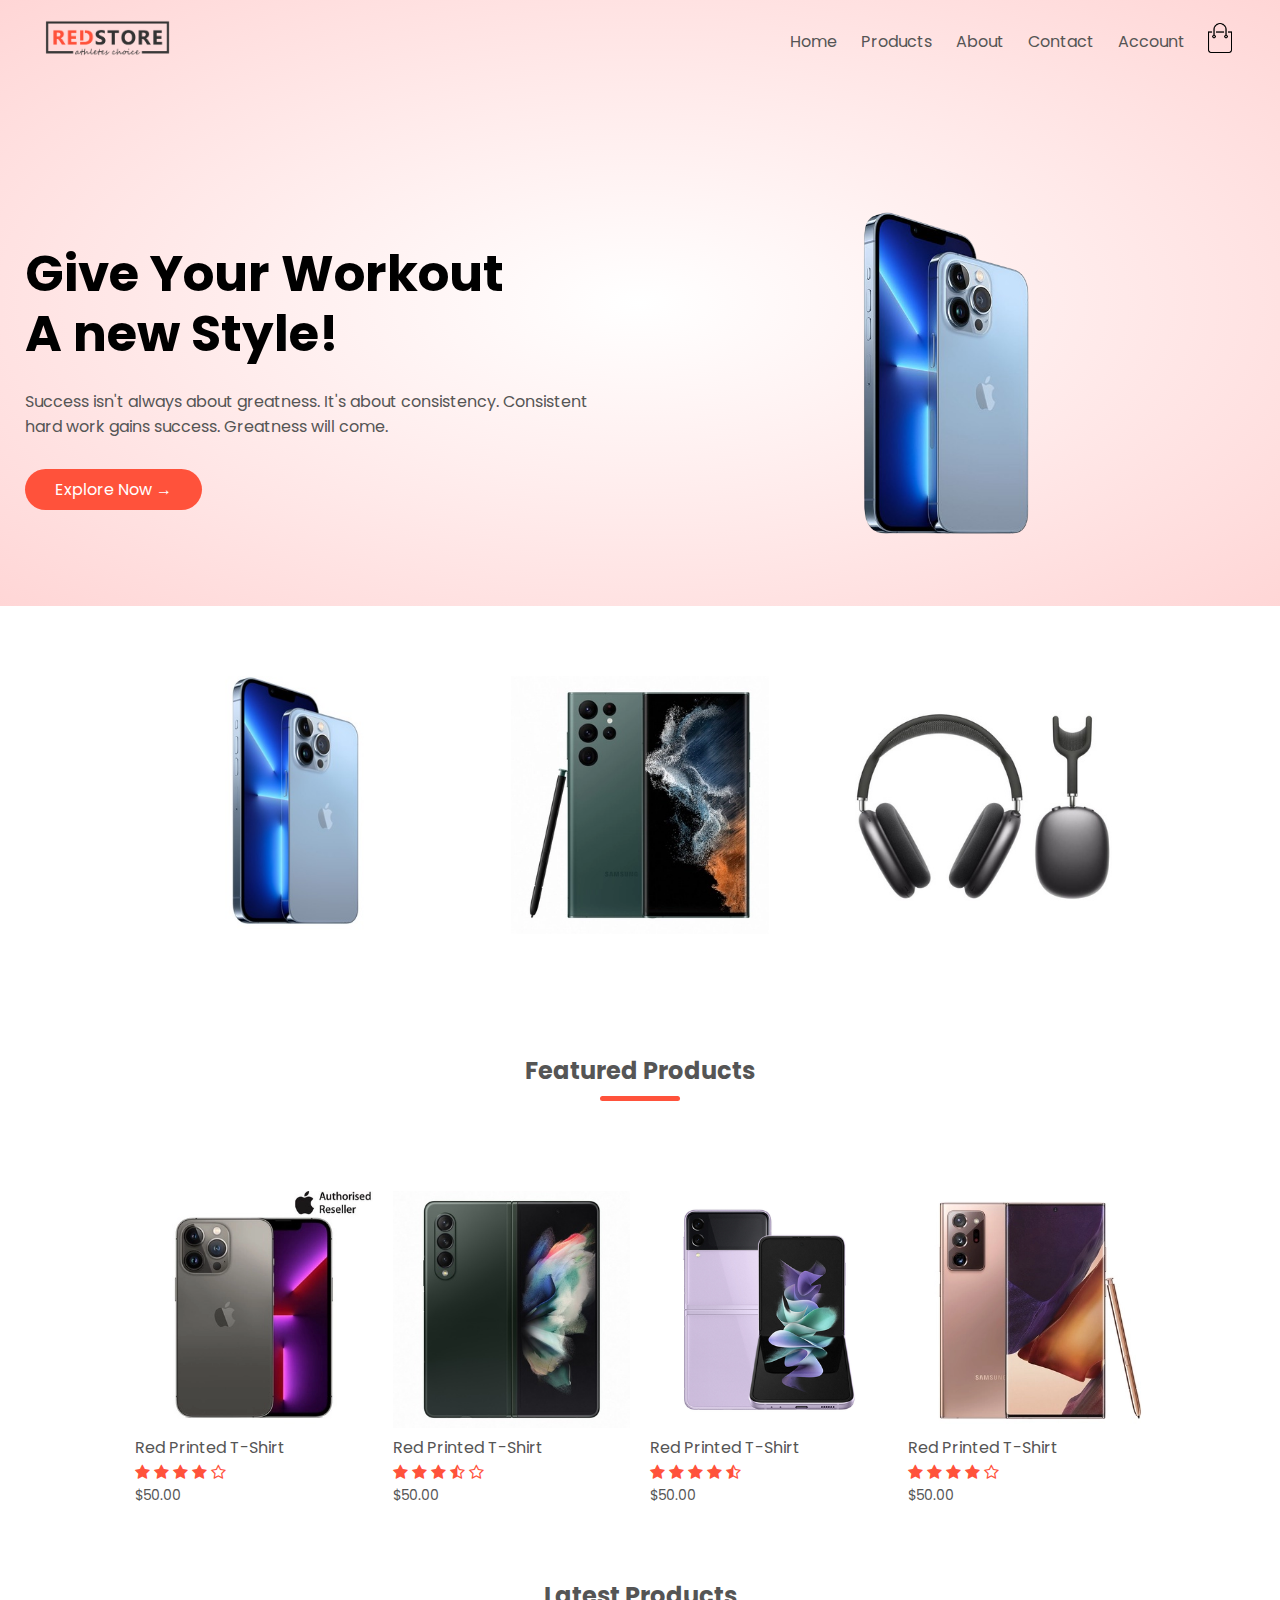
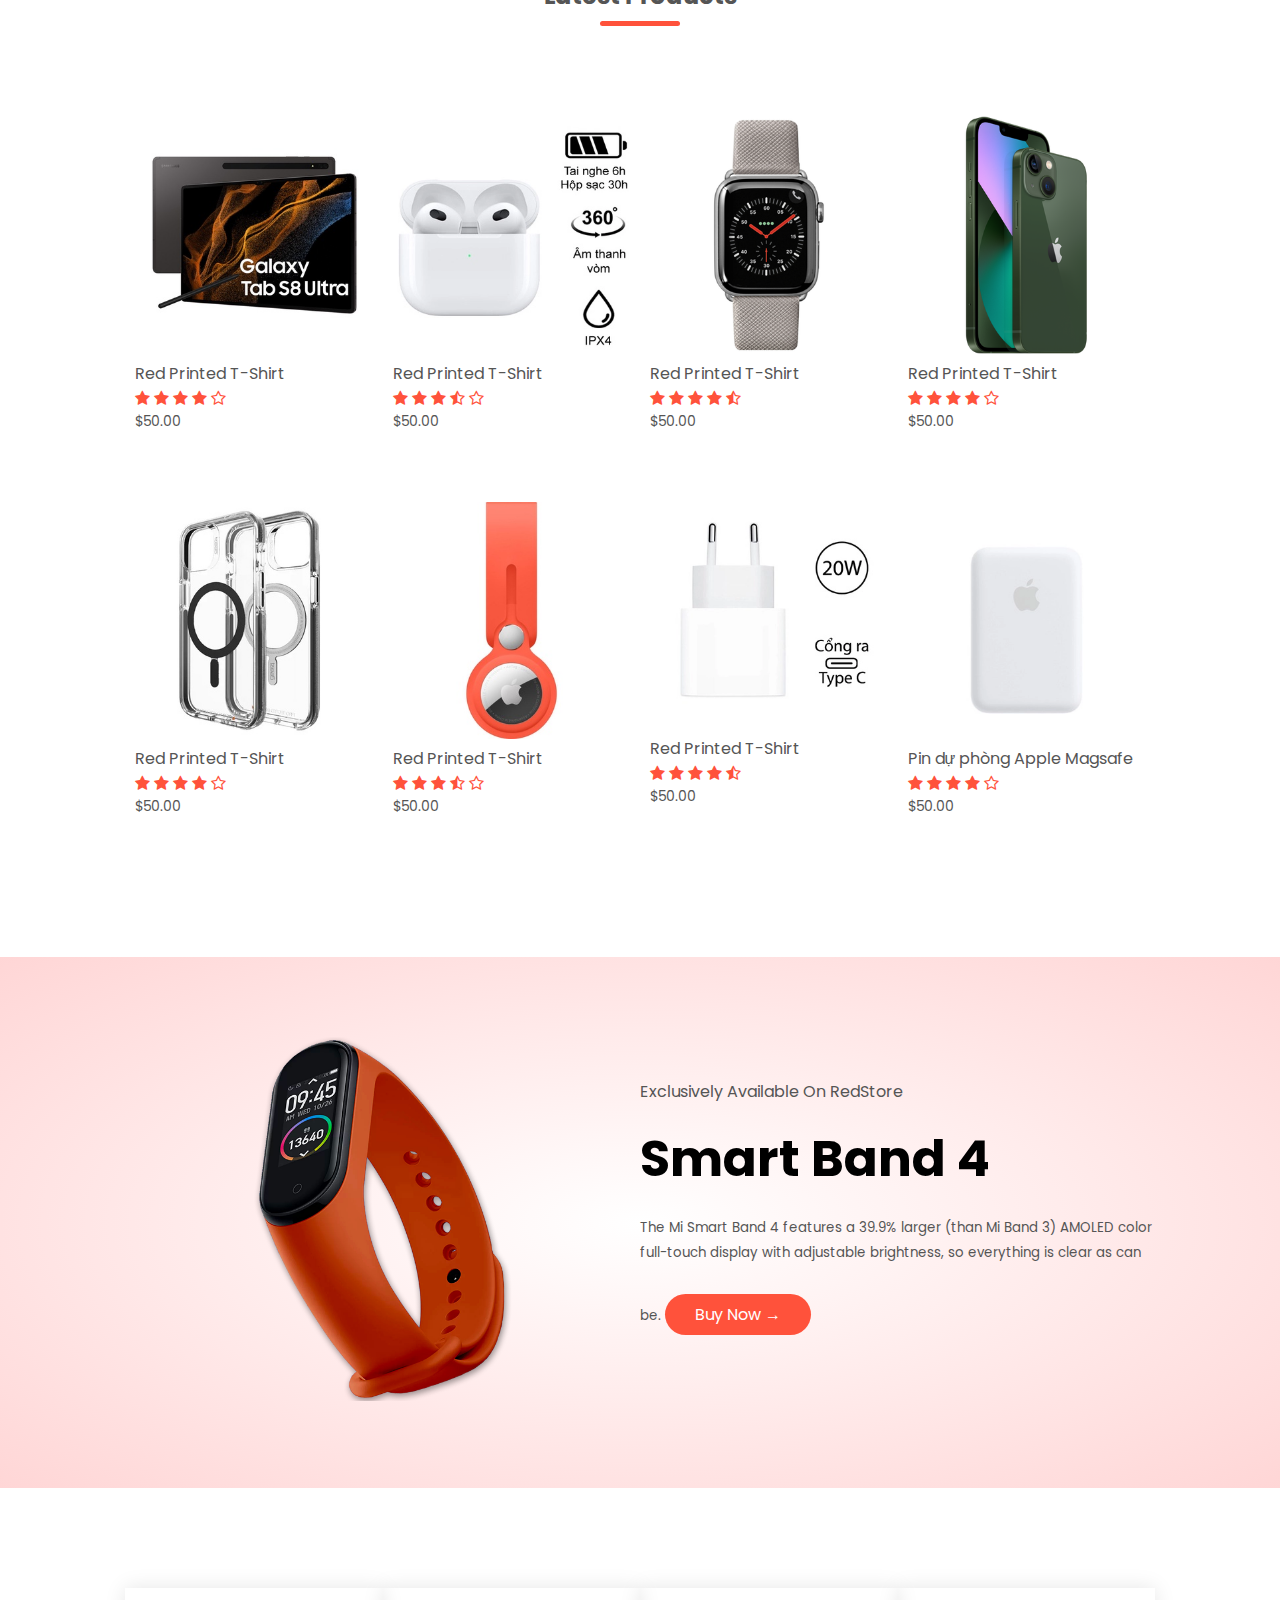
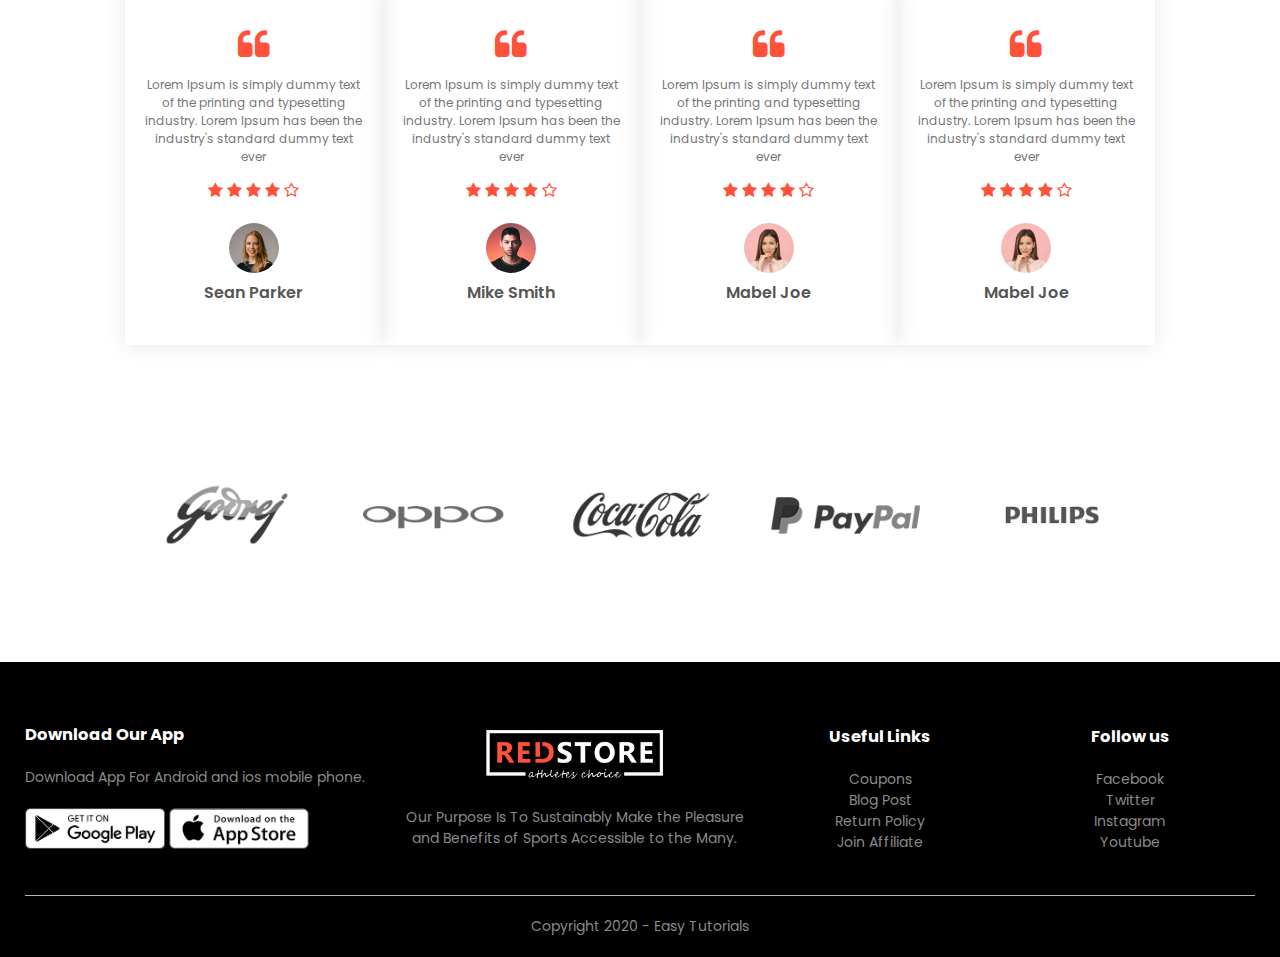
==== index.html @ 5d6ec49e "first commit" ====
<!DOCTYPE html>
<html lang="en">
<head>
    <meta charset="UTF-8">
    <meta http-equiv="X-UA-Compatible" content="IE=edge">
    <meta name="viewport" content="width=device-width, initial-scale=1.0">
    <link rel="stylesheet" href="style.css">
    <title>DL Store</title>
    <link rel="preconnect" href="https://fonts.googleapis.com">
    <link rel="preconnect" href="https://fonts.gstatic.com" crossorigin>
    <link href="https://fonts.googleapis.com/css2?family=Poppins:wght@300;400;500;600;700&display=swap" rel="stylesheet">
    <link rel="stylesheet" href="https://stackpath.bootstrapcdn.com/font-awesome/4.7.0/css/font-awesome.min.css">
</head>
<body>
    <div class="header">
        <div class="container">
            <div class="navbar">
                <div class="logo">
                    <a href="index.html"><img src="img/logo.png" width="125px"></a>
                </div>
                <nav>
                    <ul id="MenuItems">
                        <li><a href="index.html">Home</a></li>
                        <li><a href="products.html">Products</a></li>
                        <li><a href="">About</a></li>
                        <li><a href="">Contact</a></li>
                        <li><a href="Account.html">Account</a></li>
                    </ul>
                </nav>
                <a href="Cart.html"><img src="img/cart.png" width="30px" height="30px"></a>
                <img src="img/menu.png" class="menu-icon" onclick="menutoggle()">
            </div>
            <div class="row">
                <div class="col-2">
                    <h1>Give Your Workout <br> A new Style!</h1>
                    <p>Success isn't always about greatness.
                        It's about consistency. Consistent <br> hard work gains success. 
                        Greatness will come.
                    </p>
                    <a href="" class="btn">Explore Now &#8594;</a>
                </div>
                <div class="col-2">
                    <img src="image/image1.png">
                </div>
            </div>
        </div>
    </div>

    <div class="categories">
        <div class="small-container">
            <div class="row">
                <div class="col-3">
                    <img src="image/category-1.jpg" alt="">
                </div>
                <div class="col-3">
                    <img src="image/category-2.jpg" alt="">
                </div>
                <div class="col-3">
                    <img src="image/category-3.jpg" alt="">
                </div>
            </div>
        </div>
    </div>

    <div class="small-container">
        <h2 class="title">Featured Products</h2>
        <div class="row">
            <div class="col-4">
                <a href="product-details.html"><img src="image/product-1.jpg" alt=""></a>
                <a href="product-details.html"><h4>Red Printed T-Shirt</h4></a>
                <div class="rating">
                    <i class="fa fa-star"></i>
                    <i class="fa fa-star"></i>
                    <i class="fa fa-star"></i>
                    <i class="fa fa-star"></i>
                    <i class="fa fa-star-o"></i>
                </div>
                <p>$50.00</p>
            </div>
            <div class="col-4">
                <img src="image/product-2.jpg">
                <h4>Red Printed T-Shirt</h4>
                <div class="rating">
                    <i class="fa fa-star"></i>
                    <i class="fa fa-star"></i>
                    <i class="fa fa-star"></i>
                    <i class="fa fa-star-half-o"></i>
                    <i class="fa fa-star-o"></i>
                </div>
                <p>$50.00</p>
            </div>
            <div class="col-4">
                <img src="image/product-3.jpg">
                <h4>Red Printed T-Shirt</h4>
                <div class="rating">
                    <i class="fa fa-star"></i>
                    <i class="fa fa-star"></i>
                    <i class="fa fa-star"></i>
                    <i class="fa fa-star"></i>
                    <i class="fa fa-star-half-o"></i>
                </div>
                <p>$50.00</p>
            </div>
            <div class="col-4">
                <img src="image/product-4.jpg">
                <h4>Red Printed T-Shirt</h4>
                <div class="rating">
                    <i class="fa fa-star"></i>
                    <i class="fa fa-star"></i>
                    <i class="fa fa-star"></i>
                    <i class="fa fa-star"></i>
                    <i class="fa fa-star-o"></i>
                </div>
                <p>$50.00</p>
            </div>
        </div>
        <h2 class="title">Latest Products</h2>
        <div class="row">
            <div class="col-4">
                <img src="image/product-5.jpg">
                <h4>Red Printed T-Shirt</h4>
                <div class="rating">
                    <i class="fa fa-star"></i>
                    <i class="fa fa-star"></i>
                    <i class="fa fa-star"></i>
                    <i class="fa fa-star"></i>
                    <i class="fa fa-star-o"></i>
                </div>
                <p>$50.00</p>
            </div>
            <div class="col-4">
                <img src="image/product-6.jpg">
                <h4>Red Printed T-Shirt</h4>
                <div class="rating">
                    <i class="fa fa-star"></i>
                    <i class="fa fa-star"></i>
                    <i class="fa fa-star"></i>
                    <i class="fa fa-star-half-o"></i>
                    <i class="fa fa-star-o"></i>
                </div>
                <p>$50.00</p>
            </div>
            <div class="col-4">
                <img src="image/product-7.jpg">
                <h4>Red Printed T-Shirt</h4>
                <div class="rating">
                    <i class="fa fa-star"></i>
                    <i class="fa fa-star"></i>
                    <i class="fa fa-star"></i>
                    <i class="fa fa-star"></i>
                    <i class="fa fa-star-half-o"></i>
                </div>
                <p>$50.00</p>
            </div>
            <div class="col-4">
                <img src="image/product-8.jpg">
                <h4>Red Printed T-Shirt</h4>
                <div class="rating">
                    <i class="fa fa-star"></i>
                    <i class="fa fa-star"></i>
                    <i class="fa fa-star"></i>
                    <i class="fa fa-star"></i>
                    <i class="fa fa-star-o"></i>
                </div>
                <p>$50.00</p>
            </div>
        </div>
        <div class="row">
            <div class="col-4">
                <img src="image/product-9.jpg">
                <h4>Red Printed T-Shirt</h4>
                <div class="rating">
                    <i class="fa fa-star"></i>
                    <i class="fa fa-star"></i>
                    <i class="fa fa-star"></i>
                    <i class="fa fa-star"></i>
                    <i class="fa fa-star-o"></i>
                </div>
                <p>$50.00</p>
            </div>
            <div class="col-4">
                <img src="image/product-10.jpg">
                <h4>Red Printed T-Shirt</h4>
                <div class="rating">
                    <i class="fa fa-star"></i>
                    <i class="fa fa-star"></i>
                    <i class="fa fa-star"></i>
                    <i class="fa fa-star-half-o"></i>
                    <i class="fa fa-star-o"></i>
                </div>
                <p>$50.00</p>
            </div>
            <div class="col-4">
                <img src="image/product-11.jpg">
                <h4>Red Printed T-Shirt</h4>
                <div class="rating">
                    <i class="fa fa-star"></i>
                    <i class="fa fa-star"></i>
                    <i class="fa fa-star"></i>
                    <i class="fa fa-star"></i>
                    <i class="fa fa-star-half-o"></i>
                </div>
                <p>$50.00</p>
            </div>
            <div class="col-4">
                <img src="image/product-12.jpg">
                <h4>Pin dự phòng Apple Magsafe</h4>
                <div class="rating">
                    <i class="fa fa-star"></i>
                    <i class="fa fa-star"></i>
                    <i class="fa fa-star"></i>
                    <i class="fa fa-star"></i>
                    <i class="fa fa-star-o"></i>
                </div>
                <p>$50.00</p>
            </div>
        </div>
    </div>

    <div class="offer">
        <div class="small-container">
            <div class="row">
                <div class="col-2">
                    <img src="img/exclusive.png" class="offer-img">
                </div>
                <div class="col-2">
                    <p>Exclusively Available On RedStore</p>
                    <h1>Smart Band 4</h1>
                    <small>The Mi Smart Band 4 features a 39.9% larger
                        (than Mi Band 3) AMOLED color full-touch display with
                        adjustable brightness, so everything is clear as can be.
                    </small>
                    <a href="" class="btn">Buy Now &#8594;</a>
                </div>
            </div>
        </div>
    </div>

    <div class="testimonial">
        <div class="small-container">
            <div class="row">
                <div class="col-3">
                    <i class="fa fa-quote-left"></i>
                    <p>Lorem Ipsum is simply dummy text of the 
                        printing and typesetting industry. Lorem Ipsum has been the
                    industry's standard dummy text ever</p>
                    <div class="rating">
                        <i class="fa fa-star"></i>
                        <i class="fa fa-star"></i>
                        <i class="fa fa-star"></i>
                        <i class="fa fa-star"></i>
                        <i class="fa fa-star-o"></i>
                    </div>
                    <img src="img/user-1.png" alt="">
                    <h3>Sean Parker</h3>
                </div>
                <div class="col-3">
                    <i class="fa fa-quote-left"></i>
                    <p>Lorem Ipsum is simply dummy text of the 
                        printing and typesetting industry. Lorem Ipsum has been the
                    industry's standard dummy text ever</p>
                    <div class="rating">
                        <i class="fa fa-star"></i>
                        <i class="fa fa-star"></i>
                        <i class="fa fa-star"></i>
                        <i class="fa fa-star"></i>
                        <i class="fa fa-star-o"></i>
                    </div>
                    <img src="img/user-2.png" alt="">
                    <h3>Mike Smith</h3>
                </div>
                <div class="col-3">
                    <i class="fa fa-quote-left"></i>
                    <p>Lorem Ipsum is simply dummy text of the 
                        printing and typesetting industry. Lorem Ipsum has been the
                    industry's standard dummy text ever</p>
                    <div class="rating">
                        <i class="fa fa-star"></i>
                        <i class="fa fa-star"></i>
                        <i class="fa fa-star"></i>
                        <i class="fa fa-star"></i>
                        <i class="fa fa-star-o"></i>
                    </div>
                    <img src="img/user-3.png" alt="">
                    <h3>Mabel Joe</h3>
                </div>
                <div class="col-3">
                    <i class="fa fa-quote-left"></i>
                    <p>Lorem Ipsum is simply dummy text of the 
                        printing and typesetting industry. Lorem Ipsum has been the
                    industry's standard dummy text ever</p>
                    <div class="rating">
                        <i class="fa fa-star"></i>
                        <i class="fa fa-star"></i>
                        <i class="fa fa-star"></i>
                        <i class="fa fa-star"></i>
                        <i class="fa fa-star-o"></i>
                    </div>
                    <img src="img/user-3.png" alt="">
                    <h3>Mabel Joe</h3>
                </div>
            </div>
        </div>
    </div>

    <div class="brands">
        <div class="small-container">
            <div class="row">
                <div class="col-5">
                    <img src="img/logo-godrej.png">
                </div>
                <div class="col-5">
                    <img src="img/logo-oppo.png">
                </div>
                <div class="col-5">
                    <img src="img/logo-coca-cola.png">
                </div>
                <div class="col-5">
                    <img src="img/logo-paypal.png">
                </div>
                <div class="col-5">
                    <img src="img/logo-philips.png">
                </div>
            </div>
        </div>
    </div>

    <div class="footer">
        <div class="container">
            <div class="row">
                <div class="footer-col-1">
                    <h3>Download Our App</h3>
                    <p>Download App For Android and ios mobile phone.</p>
                    <div class="app-logo">
                        <img src="img/play-store.png" alt="">
                        <img src="img/app-store.png" alt="">
                    </div>
                </div>
                <div class="footer-col-2">
                    <img src="img/logo-white.png">
                    <p>Our Purpose Is To Sustainably Make the Pleasure 
                        and Benefits of Sports Accessible to the Many.
                    </p>
                </div>
                <div class="footer-col-3">
                    <h3>Useful Links</h3>
                    <ul>
                        <li>Coupons</li>
                        <li>Blog Post</li>
                        <li>Return Policy</li>
                        <li>Join Affiliate</li>
                    </ul>
                </div>
                <div class="footer-col-4">
                    <h3>Follow us</h3>
                    <ul>
                        <li>Facebook</li>
                        <li>Twitter</li>
                        <li>Instagram</li>
                        <li>Youtube</li>
                    </ul>
                </div>
            </div>
            <hr>
            <p class="copyright">Copyright 2020 - Easy Tutorials</p>
        </div>
    </div>


    <script>
        var MenuItems = document.getElementById("MenuItems");
        MenuItems.style.maxHeight = "0px";
        function menutoggle(){
            if(MenuItems.style.maxHeight == "0px"){
                MenuItems.style.maxHeight = "200px";
            } else {
                MenuItems.style.maxHeight = "0px";
            }
        }
    </script>
</body>
</html>
---- style.css ----
*{
    margin: 0;
    padding: 0;
    box-sizing: border-box;
}
body{
    font-family: 'Poppins', sans-serif;
}
.navbar{
    display: flex;
    align-items: center;
    padding: 20px;
}
nav{
    flex: 1;
    text-align: right;
}
nav ul{
    display: inline-block;
    list-style-type: none;
}
nav ul li{
    display: inline-block;
    margin-right: 20px;
}
a{
    text-decoration: none;
    color: #555;
}
p{
    color: #555;
}
.container{
    max-width: 1300px;
    margin: auto;
    padding-left: 25px;
    padding-right: 25px;
}
.row{
    display: flex;
    align-items: center;
    flex-wrap: wrap;
    justify-content: space-around;
}
.col-2{
    flex-basis: 50%;
    min-width: 300px;
}
.col-2 img{
    max-width: 100%;
    padding: 50px 0;
}
.col-2 h1{
    font-size:50px;
    line-height:60px;
    margin: 25px 0;
}
.btn{
    display: inline-block;
    background: #ff523b;
    color: #fff;
    padding: 8px 30px;
    margin: 30px 0;
    border-radius:30px;
    transition: background 0.5s;
}
.btn:hover{
    background: #563434;

}
.header{
    background: radial-gradient(#fff,#ffd6d6)
}
.header .row{
    margin-top: 70px;
}
.categories{
    margin: 70px 0;
}
.col-3{
    flex-basis: 25%;
    min-width: 250px;
    margin-bottom: 30px;
}
.col-3 img{
    width: 100%;
}
.small-container{
    max-width: 1080px;
    margin: auto;
    padding-left: 25px;
    padding-right: 25px
}
.col-4{
    flex-basis: 25%;
    padding: 10px;
    min-width: 200px;
    margin-bottom: 50px;
    transition: transform 0.5s;
}
.col-4 img{
    width: 100%;
}
.title{
    text-align: center;
    margin: 0 auto 80px;
    position: relative;
    line-height: 60px;
    color: #555;
}
.title::after{
    content: ' ';
    background: #ff523b;
    width: 80px;
    height: 5px;
    border-radius: 5px;
    position: absolute;
    bottom: 0;
    left: 50%;
    transform: translateX(-50%);
}
h4{
    color: #555;
    font-weight: normal;
}
.col-4 p{
    font-size: 14px;
}
.rating{
    color: #ff523b;
}
.col-4:hover{
    transform: translateY(-5px);
}
.offer{
    background: radial-gradient(#fff,#ffd6d6);
    margin-top: 80px;
    padding: 30px 0;
}
.col-2 .offer-img{
    padding: 50px;
}
small{
    color: #555;
}

.testimonial{
    padding-top: 100px;
}
.testimonial .col-3{
    text-align: center;
    padding: 40px 20px;
    box-shadow: 0 0 20px 0px rgba(0,0,0,0.1);
    cursor: pointer;
    transition: transform 0.5s;
}
.testimonial .col-3 img{
    width: 50px;
    margin-top: 20px;
    border-radius: 50%;
}
.testimonial .col-3:hover{
    transform: translateY(-10px);
}
.fa.fa-quote-left{
    font-size: 34px;
    color: #ff523b;
}
.col-3 p{
    font-size: 12px;
    margin: 12px 0;
    color: #777;
}
.testimonial .col-3 h3{
    font-weight: 600;
    color: #555;
    font-size: 16px;
}

.brands{
    margin: 100px auto;
}
.col-5{
    width: 160px;
}
.col-5 img{
    width: 100%;
    cursor: pointer;
    filter: grayscale(100%);
}
.col-5 img:hover{
    filter: grayscale(0);
}

.footer{
    background: #000;
    color: #8a8a8a;
    font-size:14px;
    padding: 60px 0 20px;
}
.footer p{
    color: #8a8a8a;
}
.footer h3{
    color: #fff;
    margin-bottom: 20px;
}
.footer-col-1,
.footer-col-2,
.footer-col-3,
.footer-col-4{
    min-width: 250px;
    margin-bottom: 20px;
}
.footer-col-1{
    flex-basis: 30%;
}
.footer-col-2{
    flex: 1;
    text-align: center;
}
.footer-col-2 img{
    width: 180px;
    margin-bottom: 20px;
}
.footer-col-3, 
.footer-col-4{
    flex-basis: 12%;
    text-align: center;
}
ul{
    list-style: none;
}
.app-logo{
    margin-top: 20px;
}
.app-logo img{
    width: 140px;
}
.footer hr{
    border: none;
    background: #b5b5b5;
    height:1px;
    margin:20px 0;
}
.copyright{
    text-align: center;
}
.menu-icon{
    width: 28px;
    margin-left: 20px;
    display: none;
}


@media only screen and (max-width: 800px) {
    nav ul{
        position: absolute;
        top: 70px;
        left: 0;
        background: #333;
        width: 100%;
        overflow: hidden;
        transition: max-height 0.5s;
    }
    nav ul li{
        display: block;
        margin-right: 50px;
        margin-top: 10px;
        margin-bottom: 10px;
    }
    nav ul li a{
        color: #fff;
    }
    .menu-icon{
        display: block;
        cursor: pointer;
    }
}

.row-2{
    justify-content: space-between;
    margin: 100px auto 50px;
}

select{
    border: 1px solid #ff523b;
    padding: 5px;
}
select:focus{
    outline: none;
}
.page-btn{
    margin: 0 auto 80px
}
.page-btn span{
    display: inline-block;
    border: 1px solid #ff523b;
    margin-left: 10px;
    width: 40px;
    height: 40px;
    text-align: center;
    line-height: 40px;
    cursor: pointer;
}
.page-btn span:hover{
    background: #ff523b;
    color: #fff;
}

.single-product{
    margin-top: 80px;

}
.single-product .col-2 img{
    padding: 0px;
}
.single-product .col-2{
    padding: 20px;
}
.single-product h4{
    margin: 20px 0;
    font-size: 22px;
    font-weight: bold;
}
.single-product select{
    display: block;
    padding: 10px;
    margin-top: 20px;
}
.single-product input{
    width: 50px;
    height: 40px;
    padding-left: 10px;
    font-size: 20px;
    margin-right: 10px;
    border: 1px solid #ff523b;
}
input:focus{
    outline: none;
}
.single-product .fa{
    color: #ff523b;

}
.small-img-row{
    display: flex;
    justify-content:space-between;
}
.small-img-col{
    flex-basis: 24%;
    cursor: pointer;
}

.cart-page{
    margin: 80px auto;
}
table{
    width: 100%;
    border-collapse: collapse;
}
.cart-info{
    display: flex;
    flex-wrap: wrap;
}
th{
    text-align: left;
    padding: 5px;
    color: #fff;
    background-color: #ff523b;
    font-weight: normal;
}
td{
    padding: 10px 5px;
}
td input{
    width: 40px;
    height: 30px;
    padding: 5px;
    
}
td a{
    color: #ff523b;
    font-size: 12px;
}
td img{
    width: 80px;
    height:80px;
    margin-right: 10px;
}
.total-price{
    display: flex;
    justify-content: flex-end;
}
.total-price table{
    border-top: 3px solid #ff523b;
    width: 100%;
    max-width:400px;
}
td:last-child{
    text-align: right;
}
.account-page{
    padding: 50px 0;
    background: radial-gradient(#fff, #ffd6d6);
}
.form-container{
    background: #fff;
    width: 300px;
    height: 400px;
    position: relative;
    text-align: center;
    padding: 20px 0;
    margin: auto;
    box-shadow: 0 0 20px 0px rgba(0, 0, 0, 0.1);
    overflow: hidden;
}
.form-container span{
    font-weight: bold;
    padding: 0 10px;
    color: #555;
    cursor: pointer;
    width: 100px;
    display: inline-block;
}
.form-btn{
    display: inline-block;
}
.form-container form{
    max-width: 300px;
    padding: 0 20px;
    position: absolute;
    top: 130px;
    transition: transform 1s;
}
form input{
    width: 100%;
    height: 30px;
    margin: 10px 0;
    padding: 0 10px;
    border: 1px solid #ccc;
}
form .btn{
    width: 100%;
    border: none;
    cursor: pointer;
    margin: 10px 0;
}
form .btn:focus{
    outline: none;
}
#LoginForm{
    left: -300px;
}
#RegForm{
    left: 0;
}
form a{
    font-size: 12px;
}
#Indicator{
    width: 100px;
    border: none;
    background: #ff523b;
    height: 3px;
    margin-top: 8px;
    transform: translateX(100px);
    transition: transform 1s;
}


@media only screen and (max-width: 600px){
    .row{
        text-align: center;
    }
    .col-2,
    .col-3, 
    .col-4{
        flex-basis: 100%;
    }
    .single-product .row{
        text-align: left;
    }
    .single-product .col-2{
        padding: 20px 0;
    }
    .single-product h1{
        font-size: 26px;
        line-height: 32px;
    }
    .cart-info p{
        display: none;
    }
}
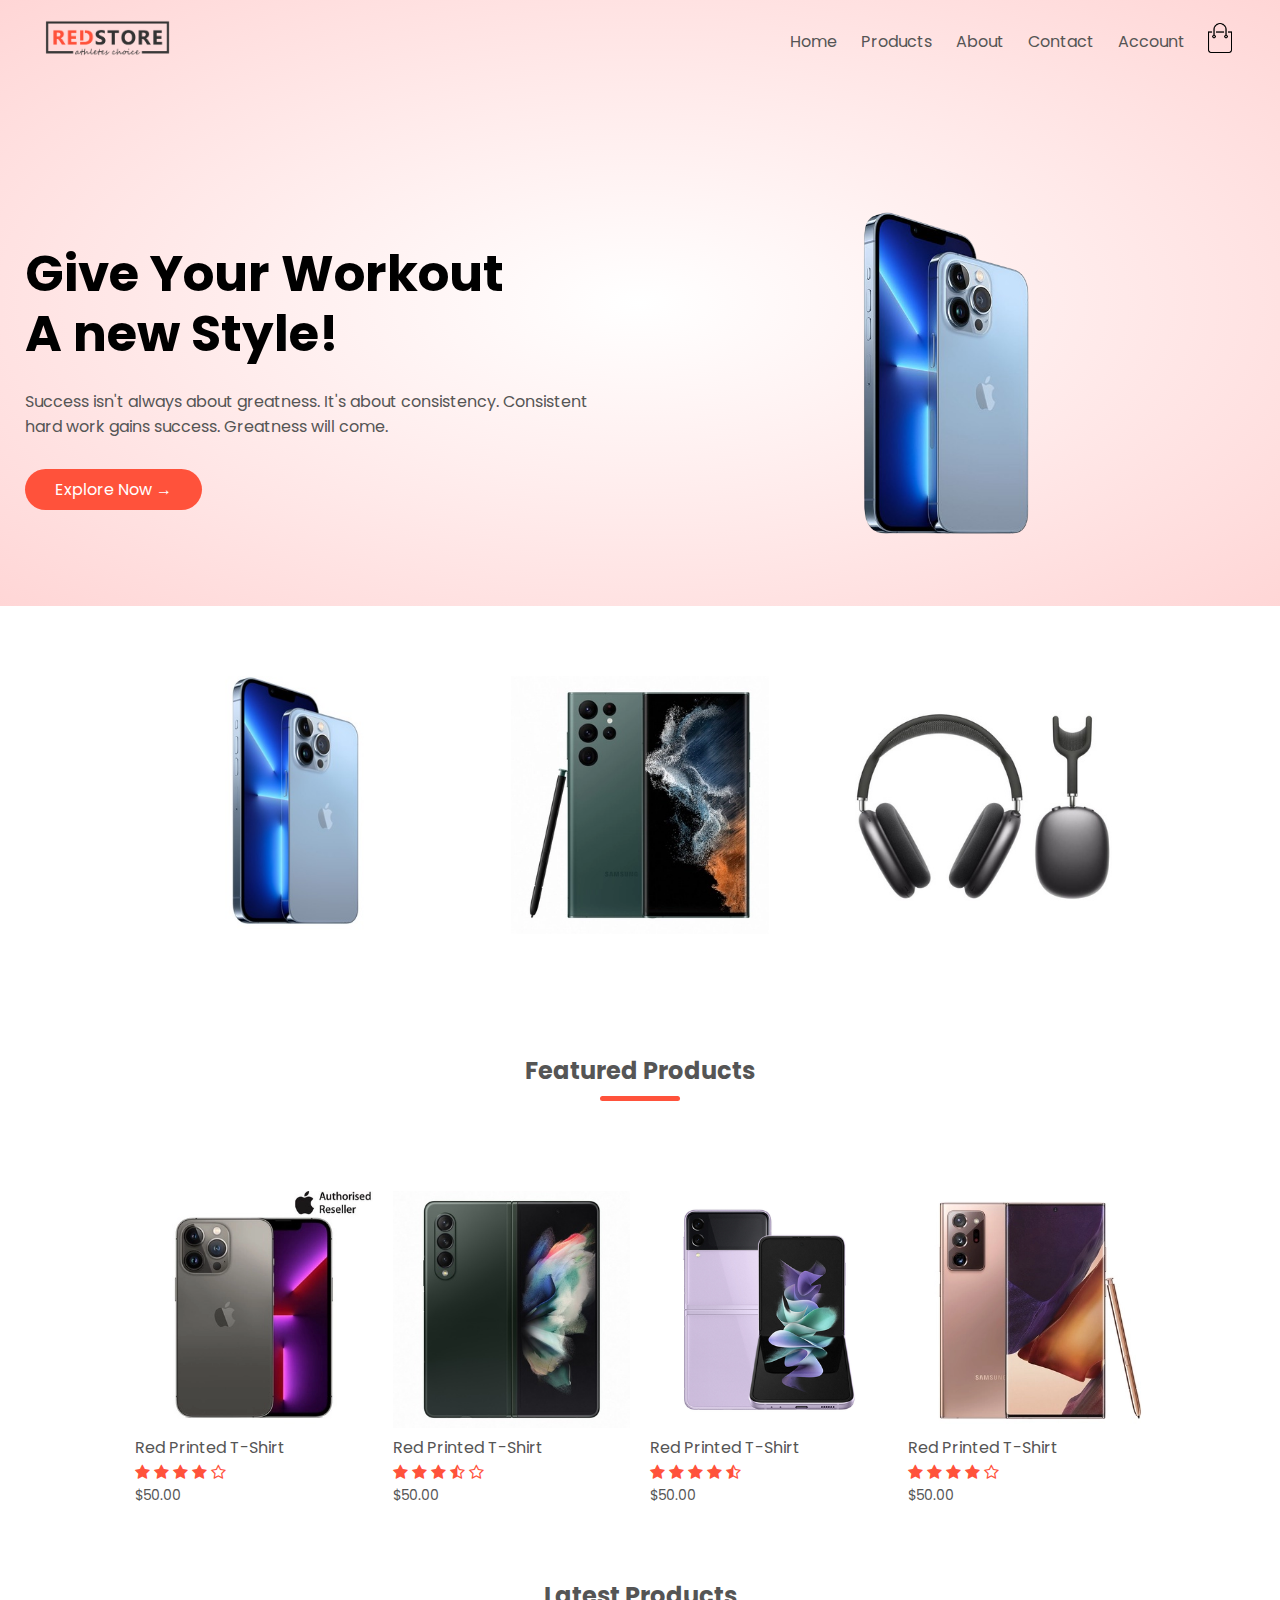
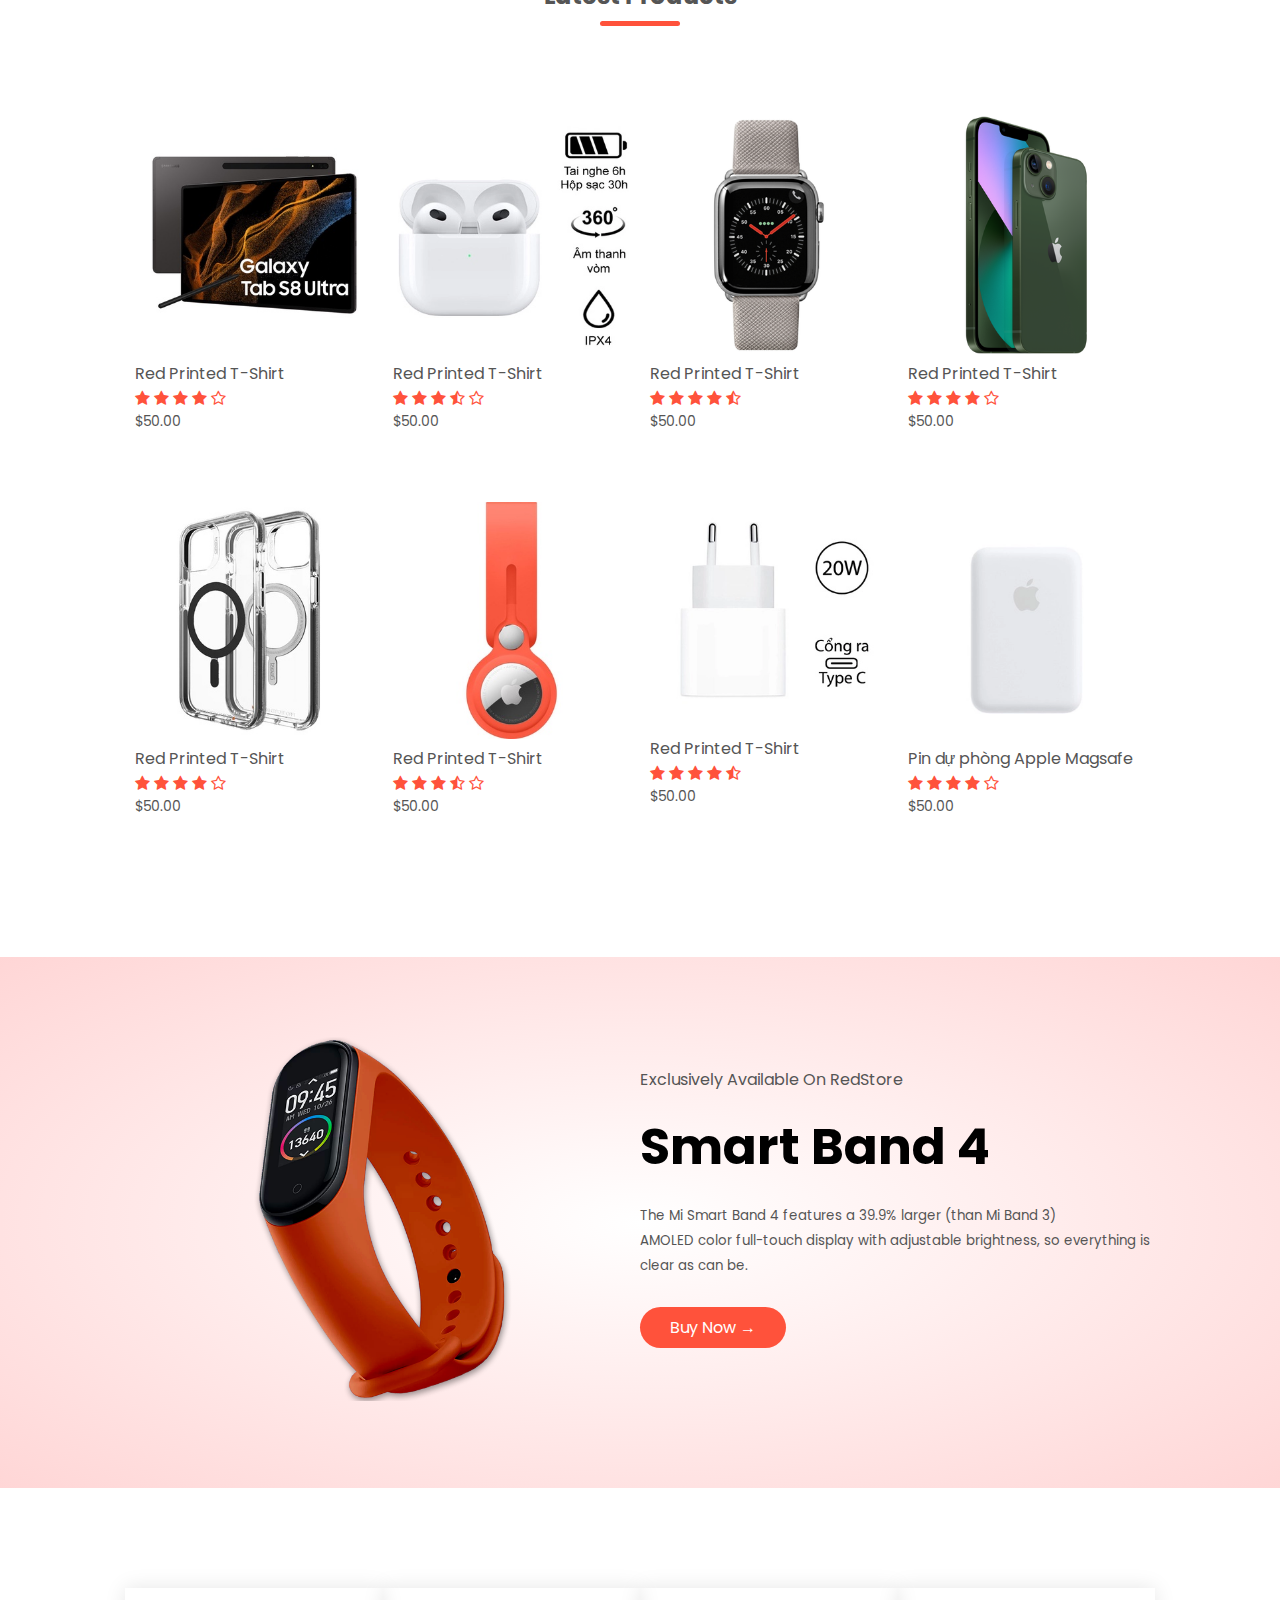
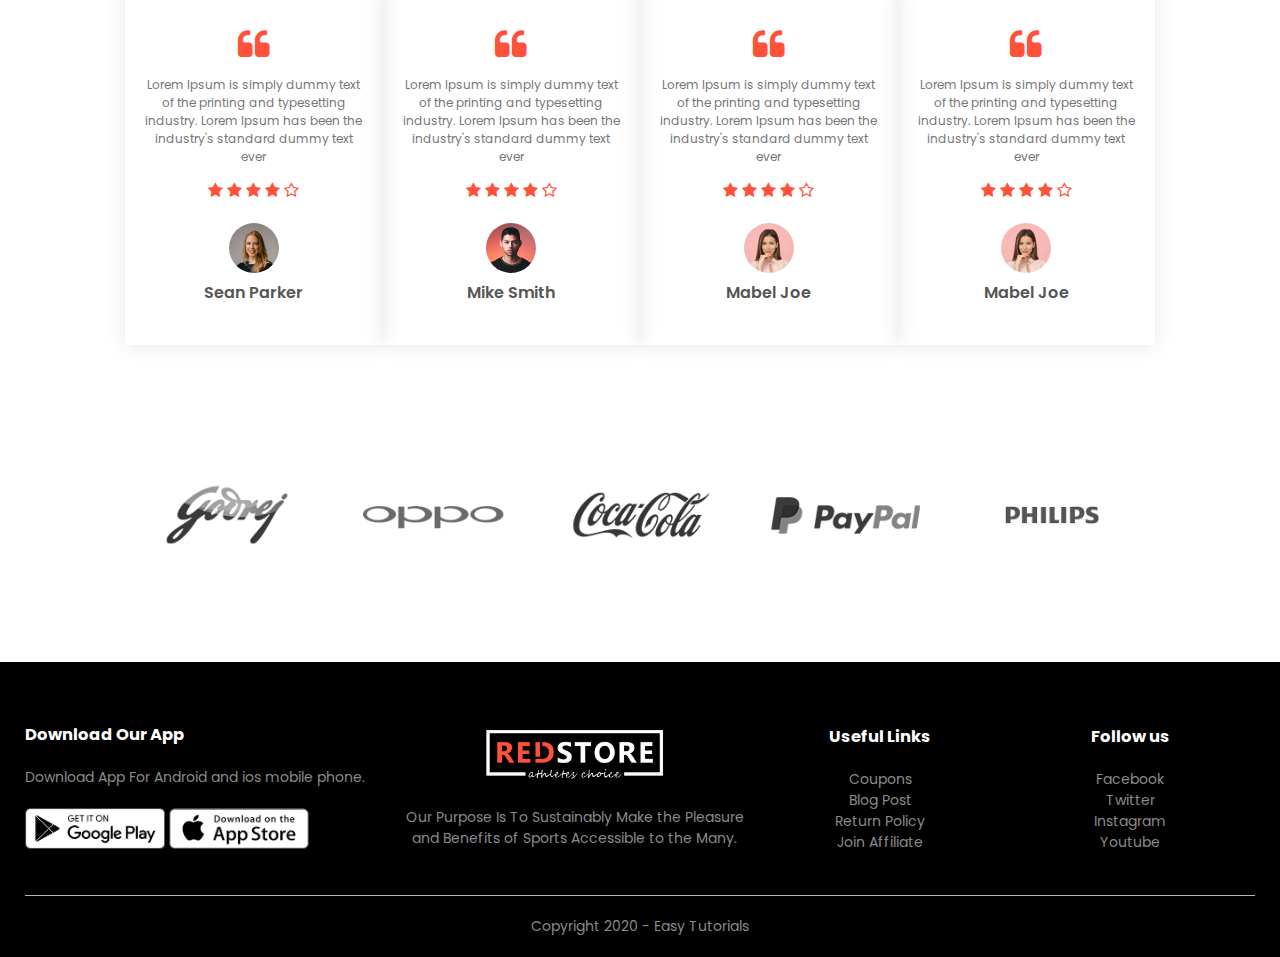
==== commit 2a7e56e3: "21" ====
--- a/index.html
+++ b/index.html
@@ -227,8 +227,8 @@
                     <p>Exclusively Available On RedStore</p>
                     <h1>Smart Band 4</h1>
                     <small>The Mi Smart Band 4 features a 39.9% larger
-                        (than Mi Band 3) AMOLED color full-touch display with
-                        adjustable brightness, so everything is clear as can be.
+                        (than Mi Band 3) <br> AMOLED color full-touch display with
+                        adjustable brightness, so everything is clear as can be. <br>
                     </small>
                     <a href="" class="btn">Buy Now &#8594;</a>
                 </div>
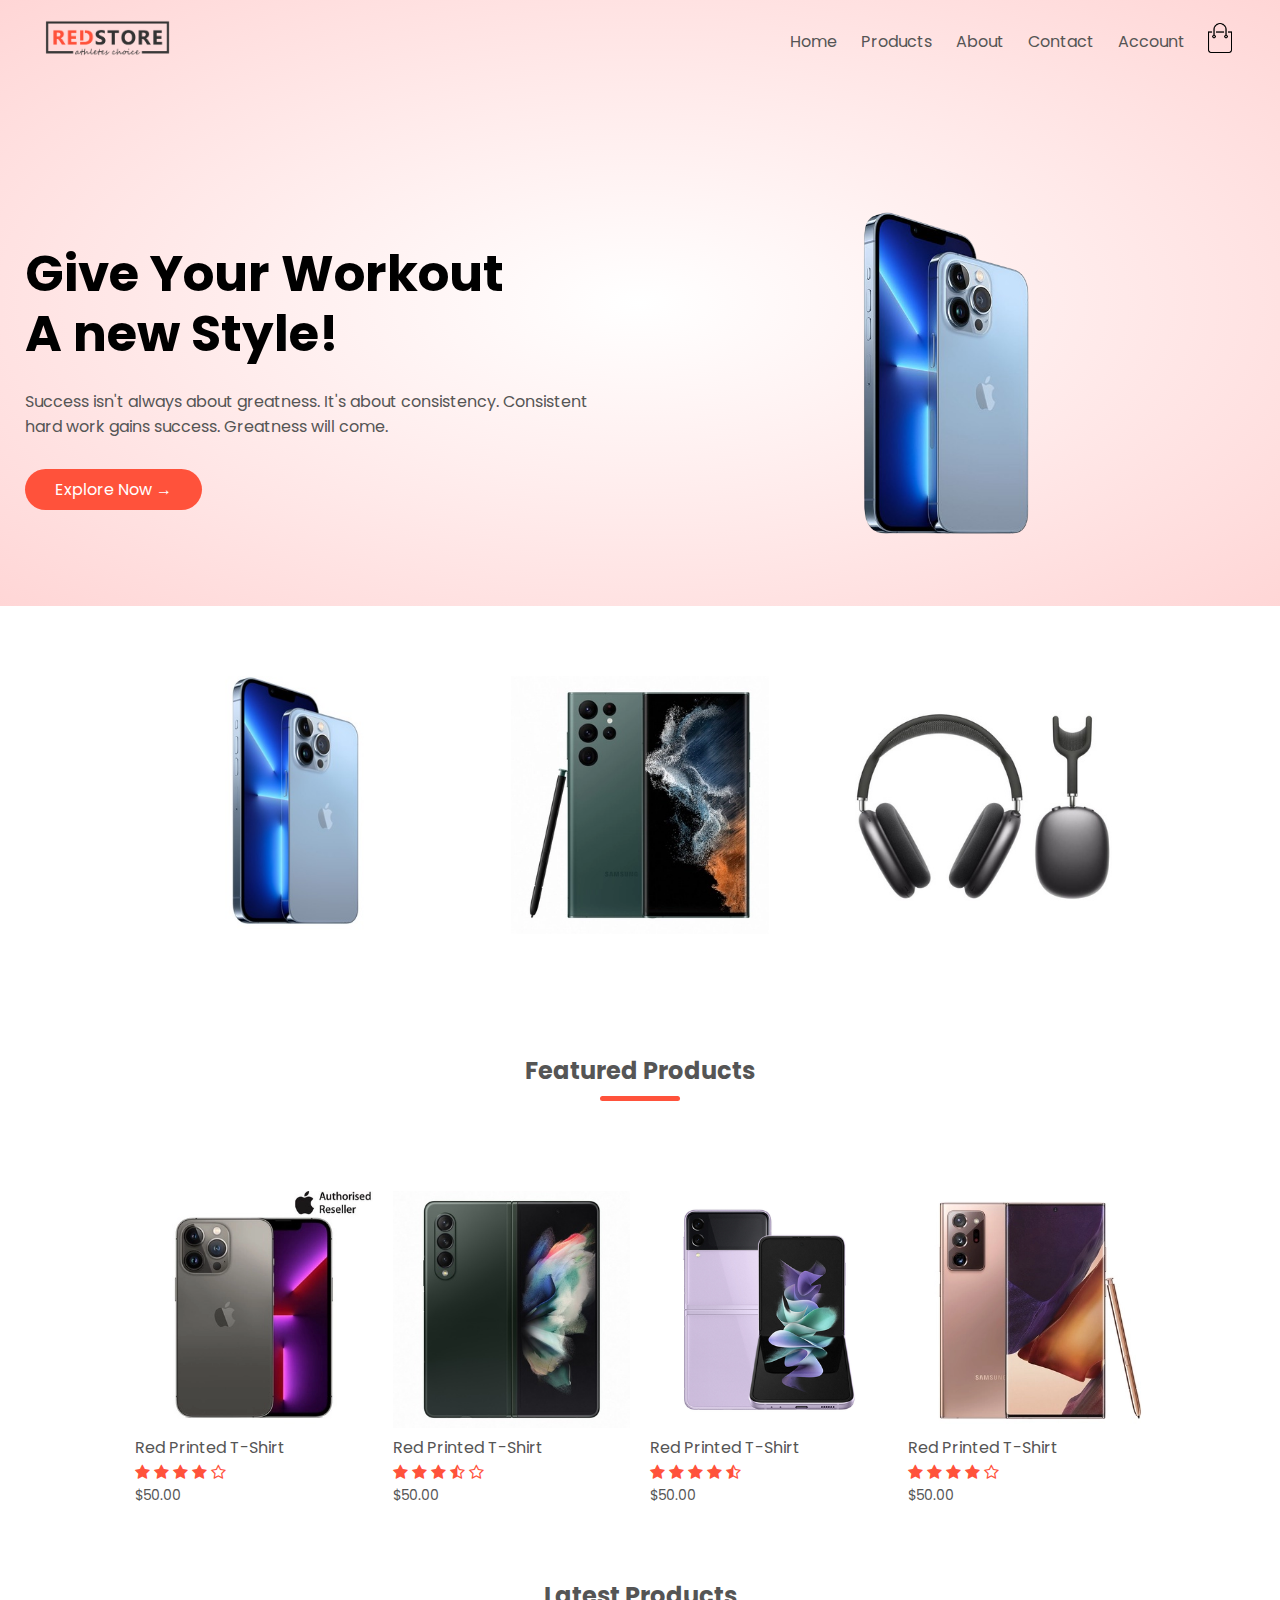
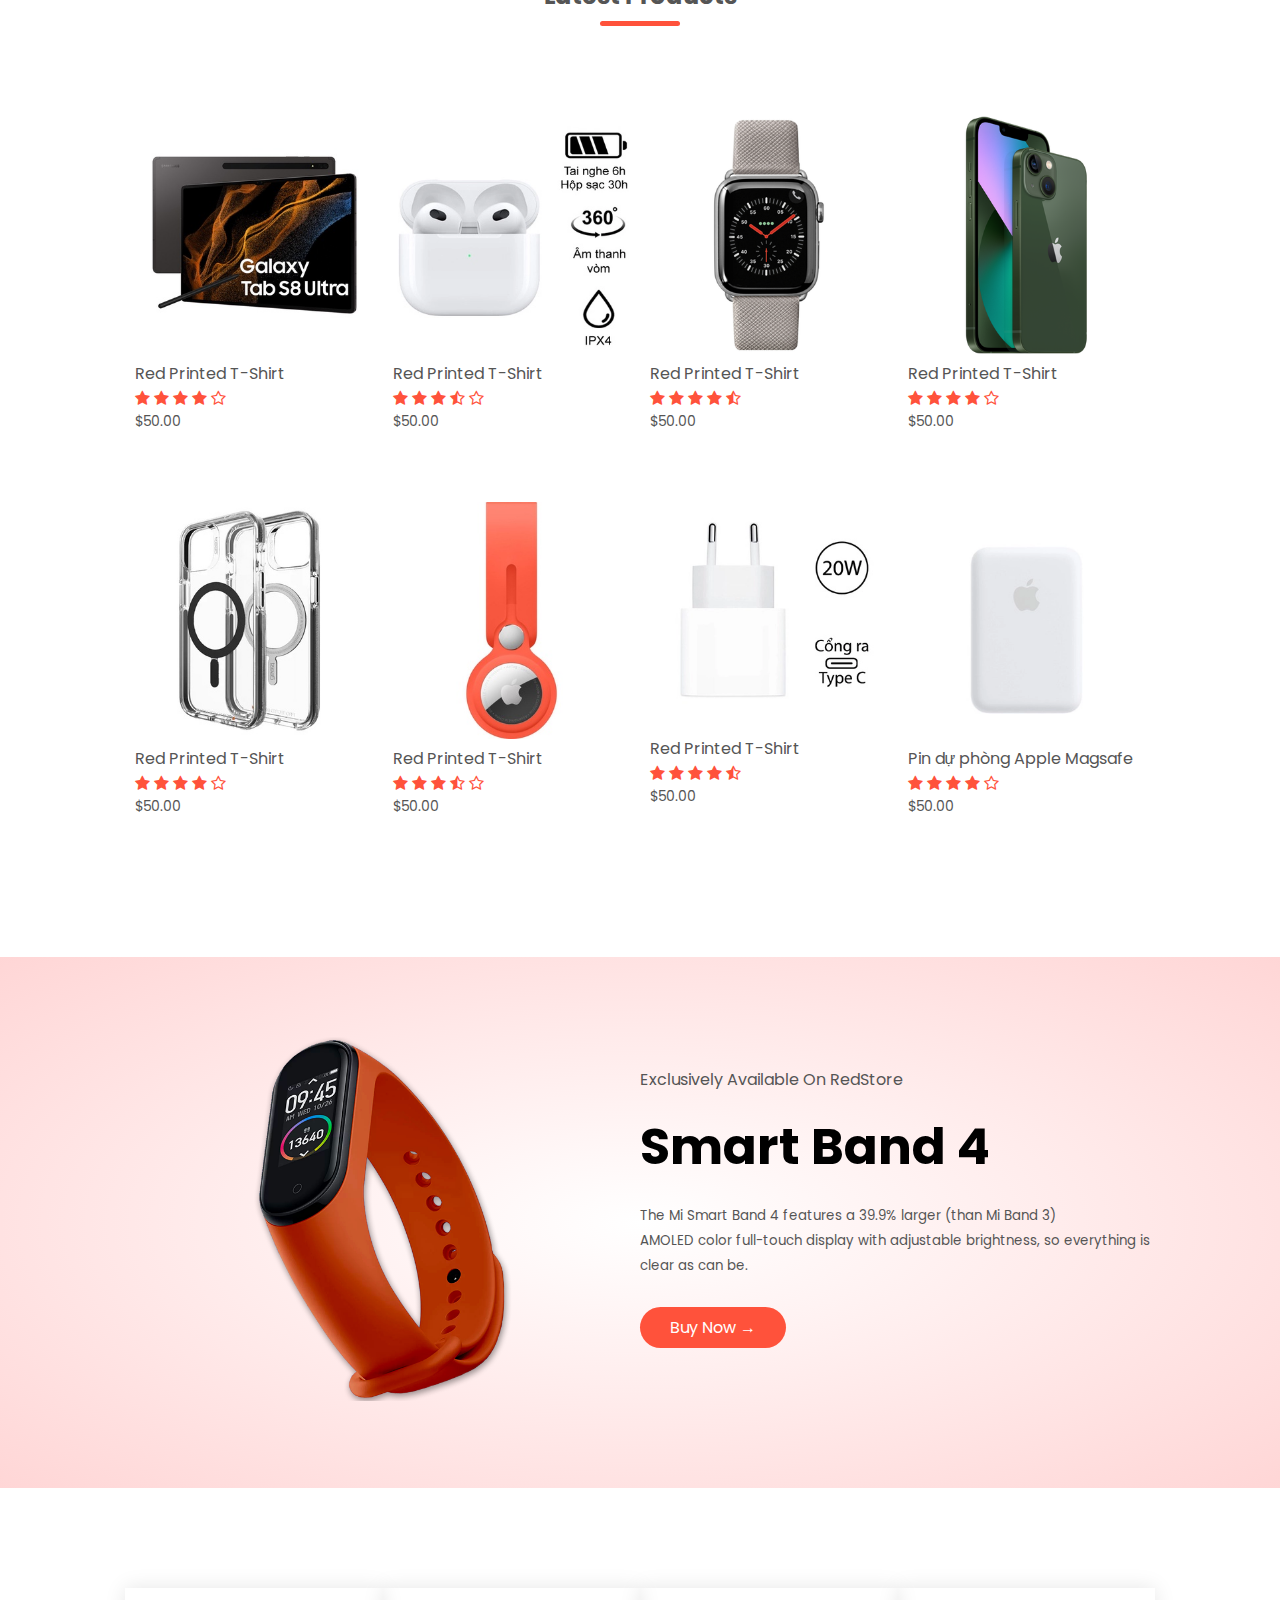
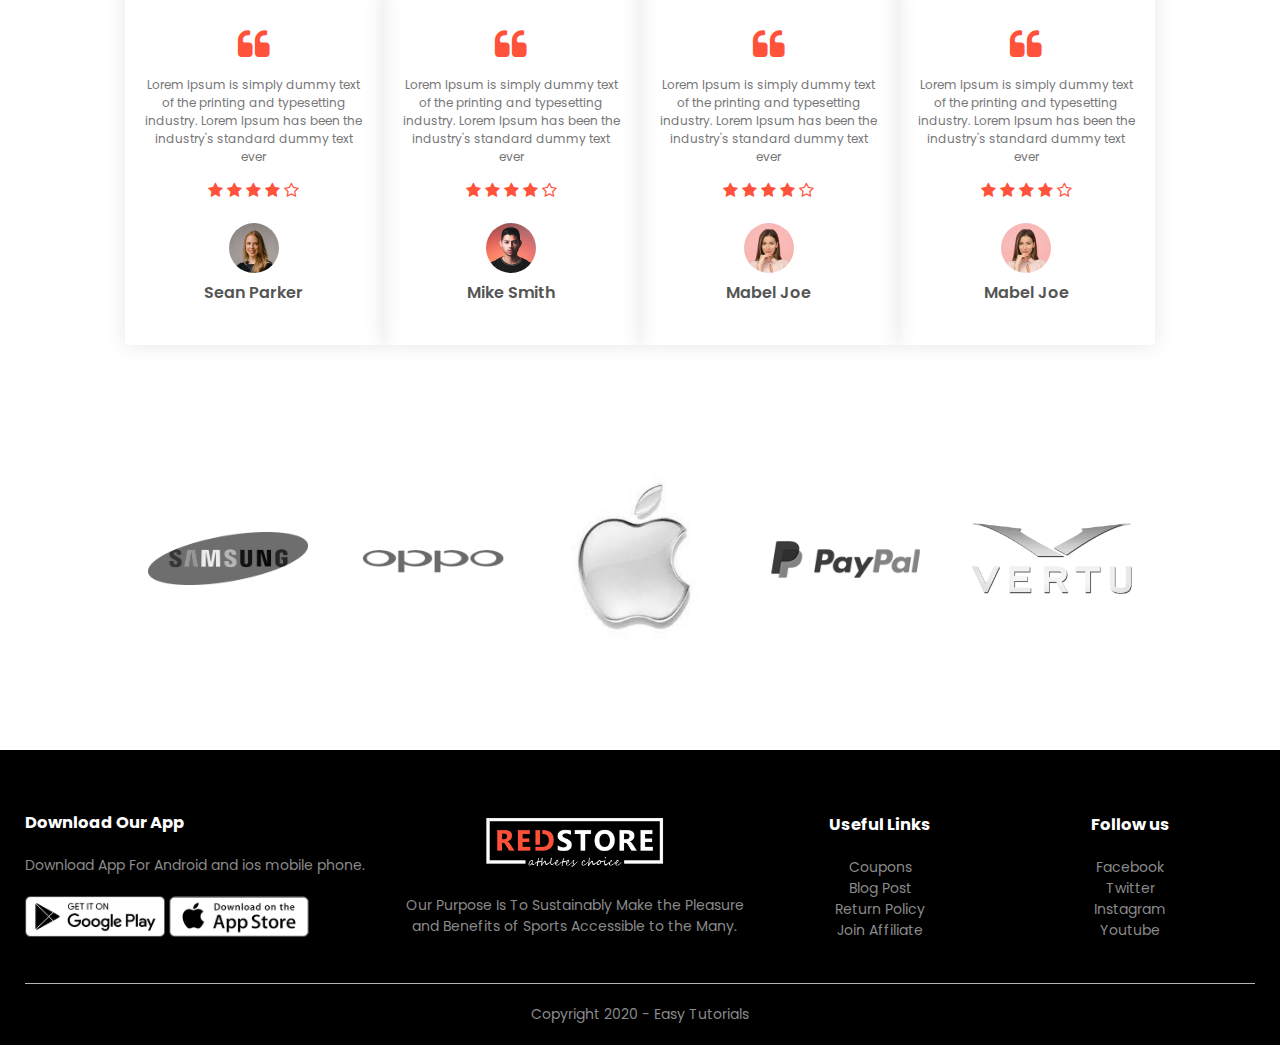
==== commit c35f0173: "fsdf" ====
--- a/index.html
+++ b/index.html
@@ -307,19 +307,19 @@
         <div class="small-container">
             <div class="row">
                 <div class="col-5">
-                    <img src="img/logo-godrej.png">
+                    <img src="image/samsung_logo_PNG1.png">
                 </div>
                 <div class="col-5">
                     <img src="img/logo-oppo.png">
                 </div>
                 <div class="col-5">
-                    <img src="img/logo-coca-cola.png">
+                    <img src="image/logo-apple.jpg">
                 </div>
                 <div class="col-5">
                     <img src="img/logo-paypal.png">
                 </div>
                 <div class="col-5">
-                    <img src="img/logo-philips.png">
+                    <img src="image/vertu2.png">
                 </div>
             </div>
         </div>
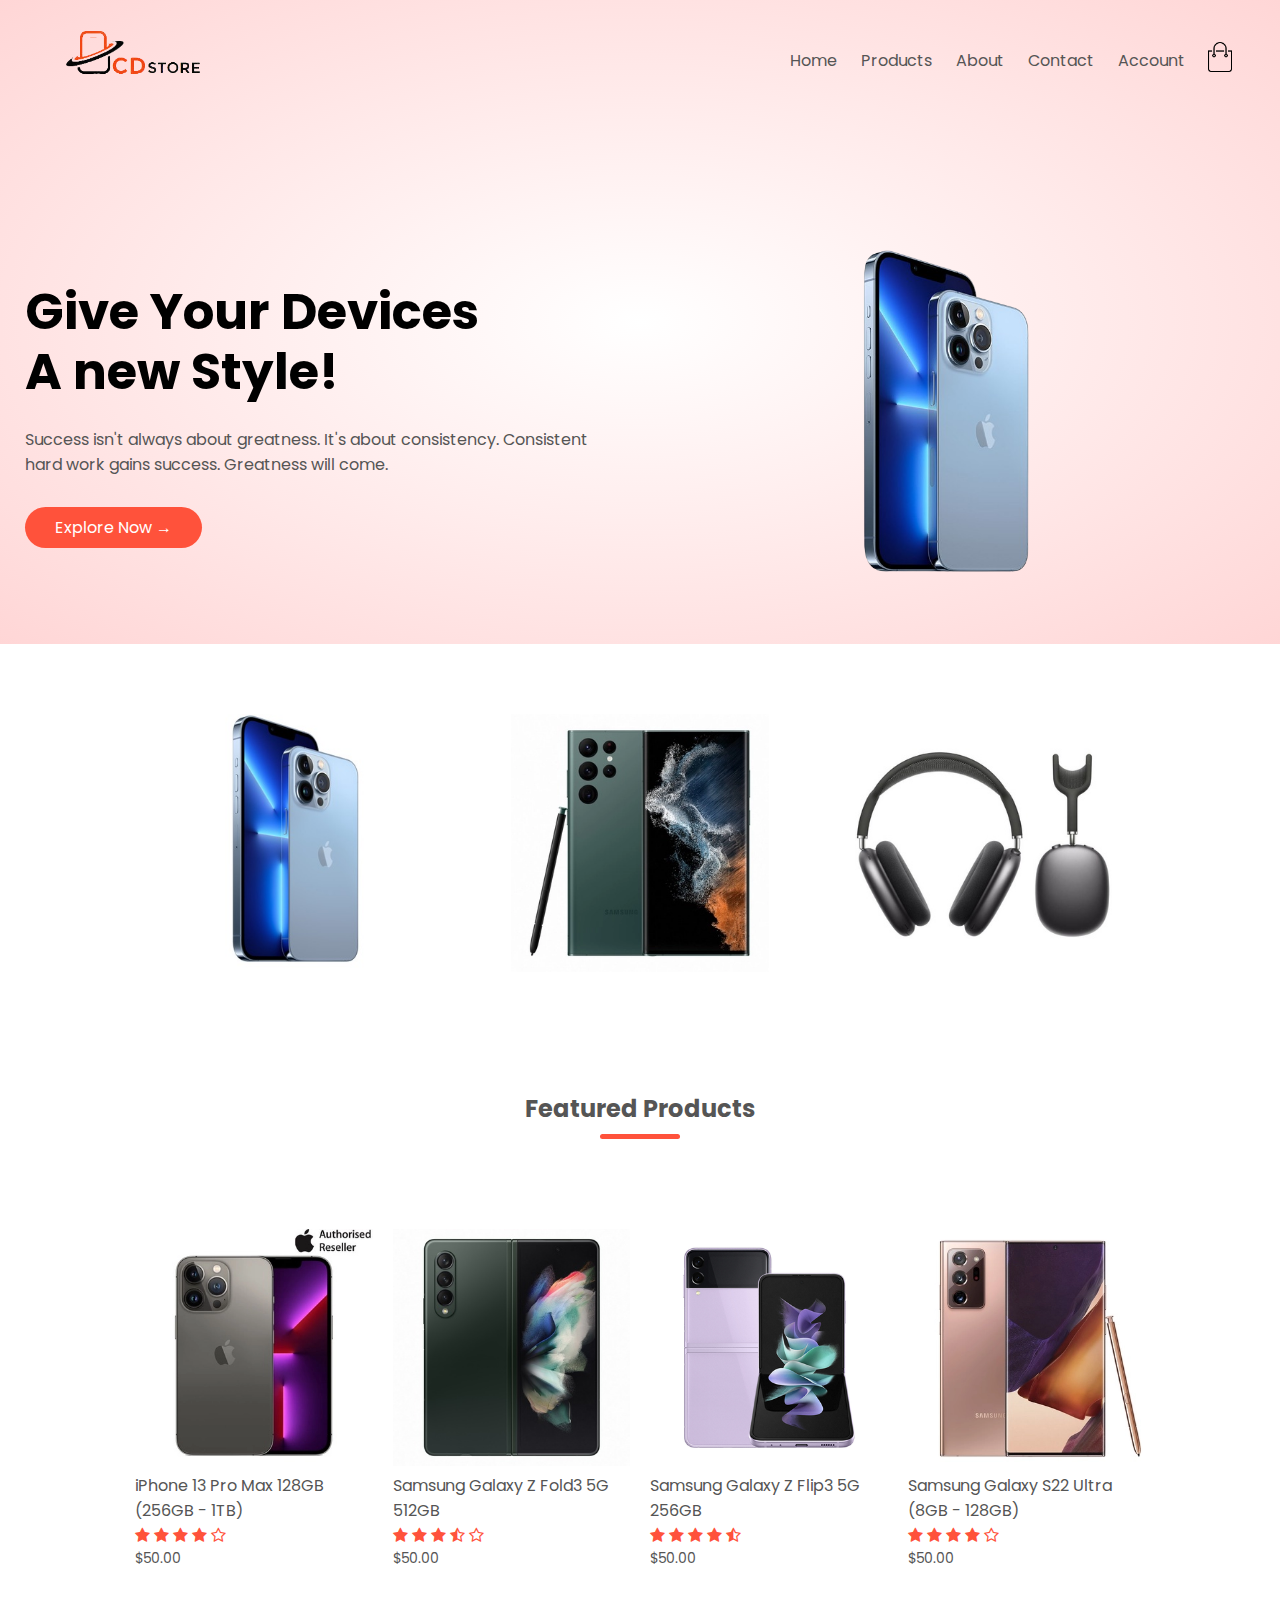
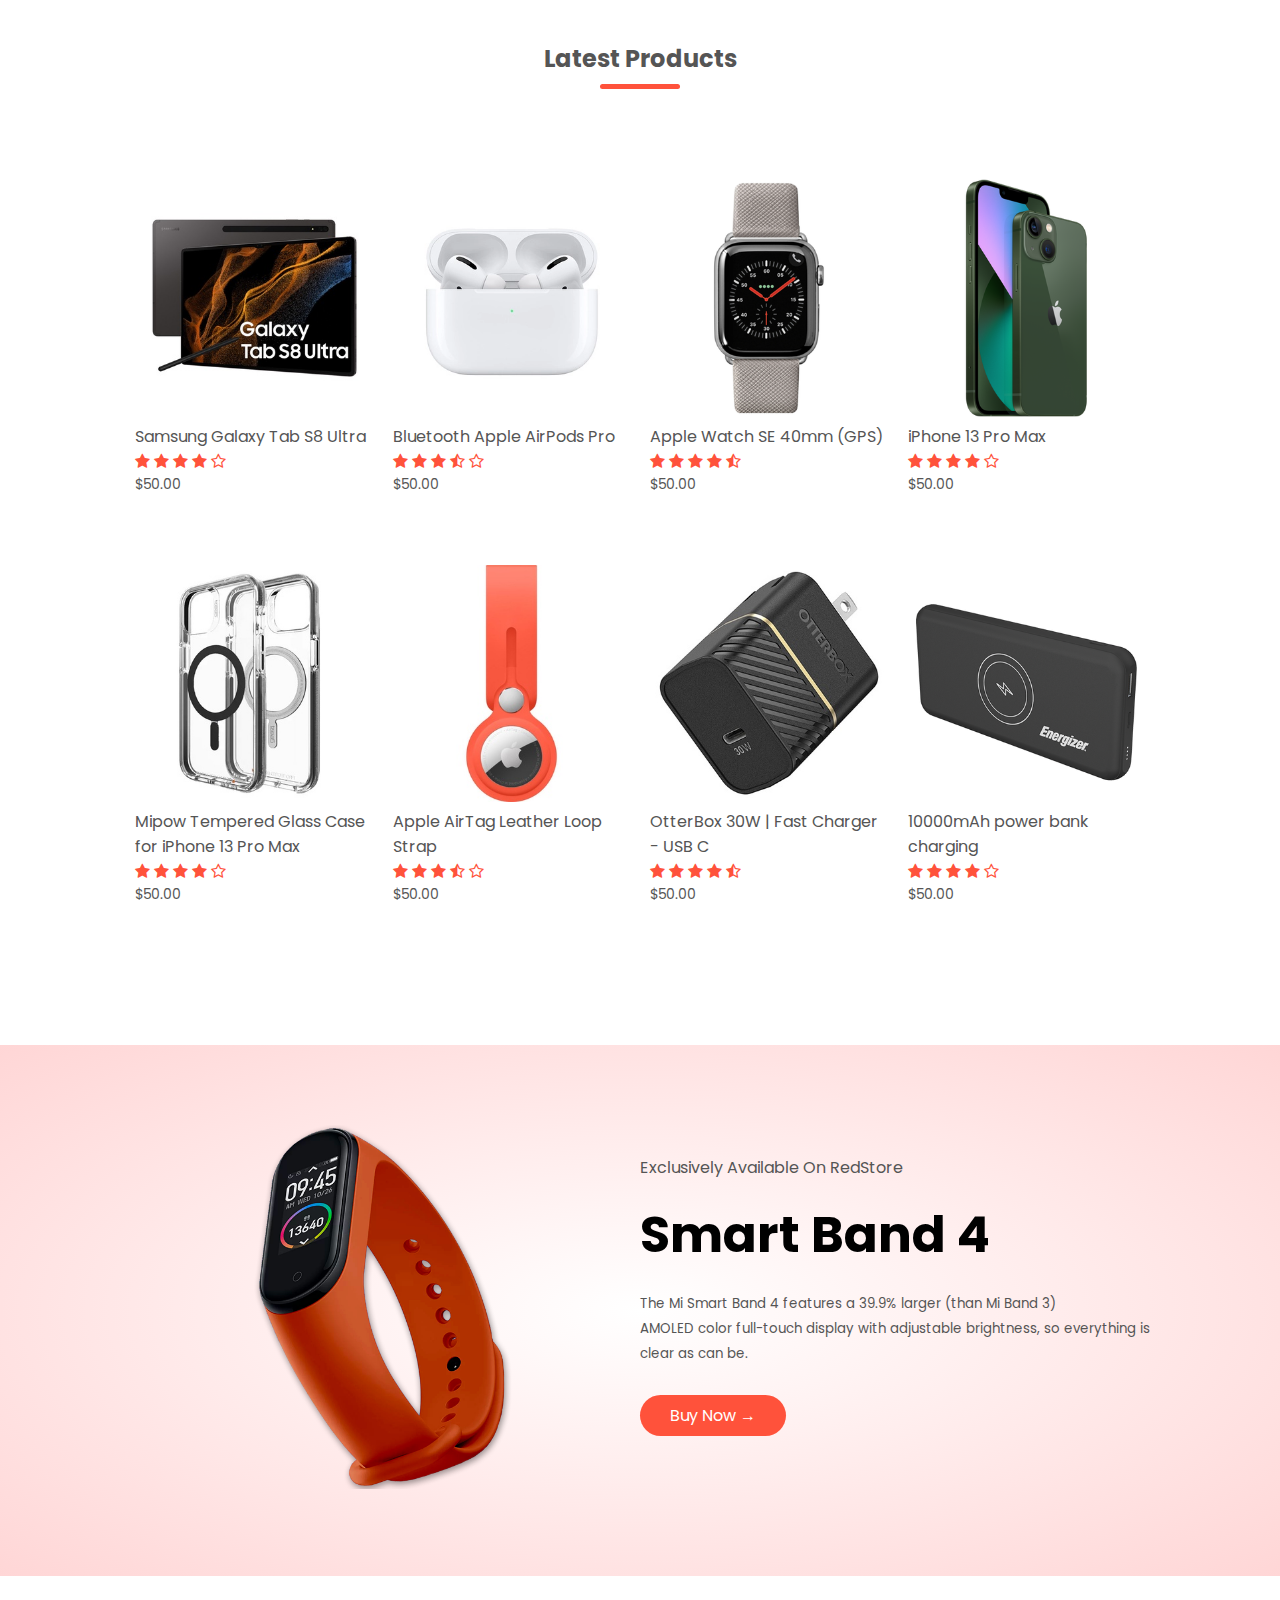
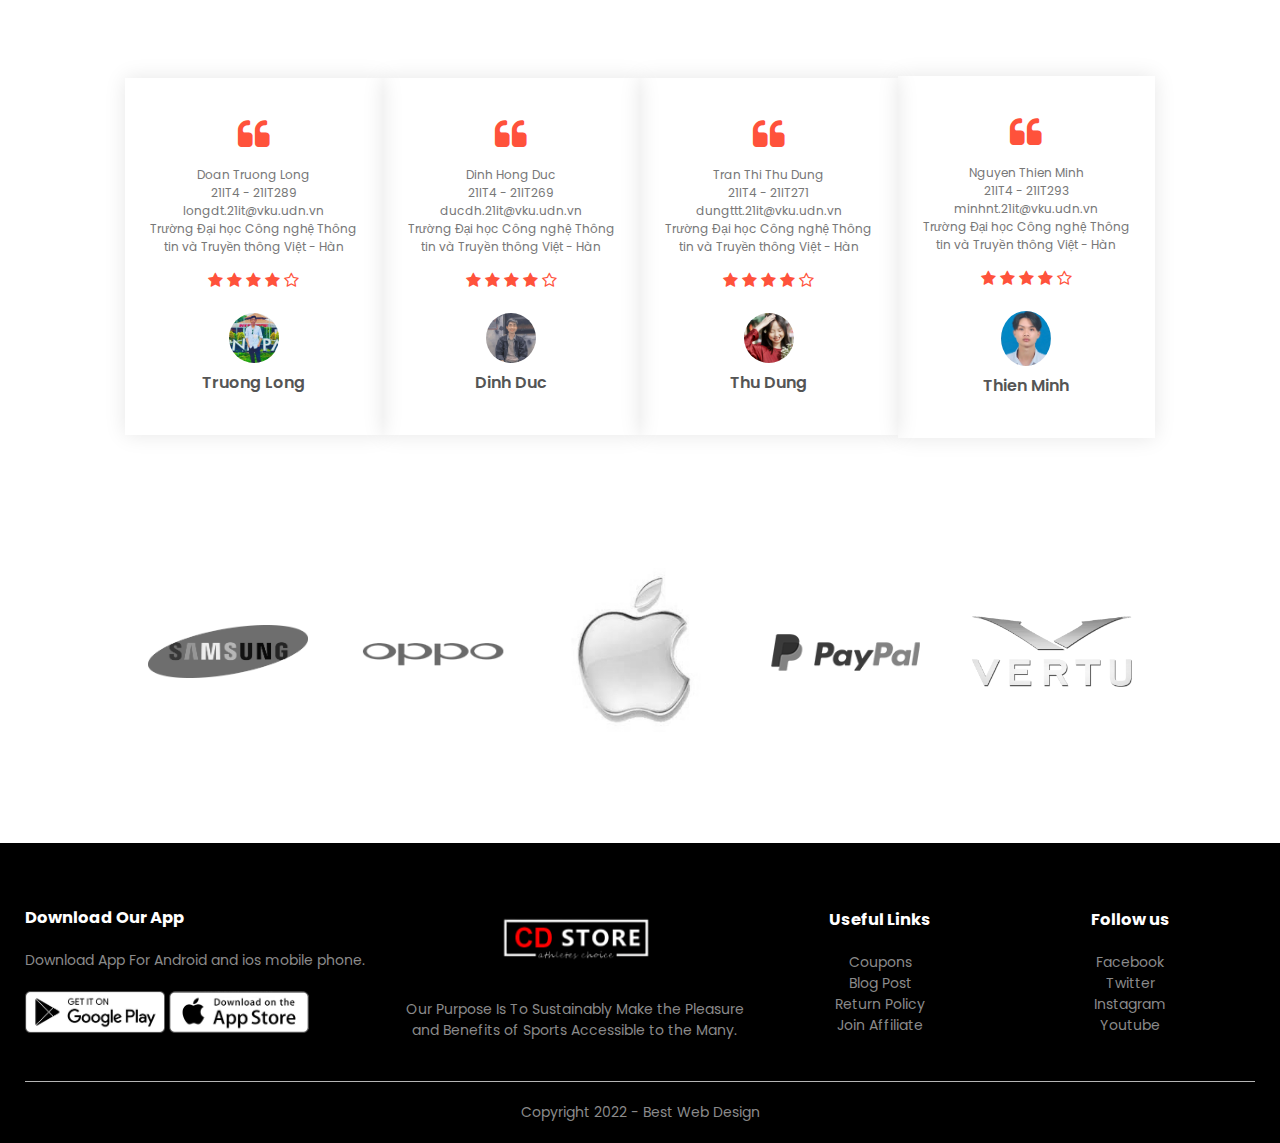
==== commit 3af5b20f: "fvrasdfg" ====
--- a/index.html
+++ b/index.html
@@ -16,7 +16,7 @@
         <div class="container">
             <div class="navbar">
                 <div class="logo">
-                    <a href="index.html"><img src="img/logo.png" width="125px"></a>
+                    <a href="index.html"><img src="image/logo.png" width="200px"></a>
                 </div>
                 <nav>
                     <ul id="MenuItems">
@@ -32,7 +32,7 @@
             </div>
             <div class="row">
                 <div class="col-2">
-                    <h1>Give Your Workout <br> A new Style!</h1>
+                    <h1>Give Your Devices <br> A new Style!</h1>
                     <p>Success isn't always about greatness.
                         It's about consistency. Consistent <br> hard work gains success. 
                         Greatness will come.
@@ -67,7 +67,7 @@
         <div class="row">
             <div class="col-4">
                 <a href="product-details.html"><img src="image/product-1.jpg" alt=""></a>
-                <a href="product-details.html"><h4>Red Printed T-Shirt</h4></a>
+                <a href="product-details.html"><h4>iPhone 13 Pro Max 128GB (256GB - 1TB)</h4></a>
                 <div class="rating">
                     <i class="fa fa-star"></i>
                     <i class="fa fa-star"></i>
@@ -79,7 +79,7 @@
             </div>
             <div class="col-4">
                 <img src="image/product-2.jpg">
-                <h4>Red Printed T-Shirt</h4>
+                <h4>Samsung Galaxy Z Fold3 5G 512GB</h4>
                 <div class="rating">
                     <i class="fa fa-star"></i>
                     <i class="fa fa-star"></i>
@@ -91,7 +91,7 @@
             </div>
             <div class="col-4">
                 <img src="image/product-3.jpg">
-                <h4>Red Printed T-Shirt</h4>
+                <h4>Samsung Galaxy Z Flip3 5G 256GB</h4>
                 <div class="rating">
                     <i class="fa fa-star"></i>
                     <i class="fa fa-star"></i>
@@ -103,7 +103,7 @@
             </div>
             <div class="col-4">
                 <img src="image/product-4.jpg">
-                <h4>Red Printed T-Shirt</h4>
+                <h4>Samsung Galaxy S22 Ultra (8GB - 128GB)</h4>
                 <div class="rating">
                     <i class="fa fa-star"></i>
                     <i class="fa fa-star"></i>
@@ -118,7 +118,7 @@
         <div class="row">
             <div class="col-4">
                 <img src="image/product-5.jpg">
-                <h4>Red Printed T-Shirt</h4>
+                <h4>Samsung Galaxy Tab S8 Ultra</h4>
                 <div class="rating">
                     <i class="fa fa-star"></i>
                     <i class="fa fa-star"></i>
@@ -130,7 +130,7 @@
             </div>
             <div class="col-4">
                 <img src="image/product-6.jpg">
-                <h4>Red Printed T-Shirt</h4>
+                <h4>Bluetooth Apple AirPods Pro</h4>
                 <div class="rating">
                     <i class="fa fa-star"></i>
                     <i class="fa fa-star"></i>
@@ -142,7 +142,7 @@
             </div>
             <div class="col-4">
                 <img src="image/product-7.jpg">
-                <h4>Red Printed T-Shirt</h4>
+                <h4>Apple Watch SE 40mm (GPS)</h4>
                 <div class="rating">
                     <i class="fa fa-star"></i>
                     <i class="fa fa-star"></i>
@@ -154,7 +154,7 @@
             </div>
             <div class="col-4">
                 <img src="image/product-8.jpg">
-                <h4>Red Printed T-Shirt</h4>
+                <h4>iPhone 13 Pro Max</h4>
                 <div class="rating">
                     <i class="fa fa-star"></i>
                     <i class="fa fa-star"></i>
@@ -168,7 +168,7 @@
         <div class="row">
             <div class="col-4">
                 <img src="image/product-9.jpg">
-                <h4>Red Printed T-Shirt</h4>
+                <h4>Mipow Tempered Glass Case for iPhone 13 Pro Max</h4>
                 <div class="rating">
                     <i class="fa fa-star"></i>
                     <i class="fa fa-star"></i>
@@ -180,7 +180,7 @@
             </div>
             <div class="col-4">
                 <img src="image/product-10.jpg">
-                <h4>Red Printed T-Shirt</h4>
+                <h4>Apple AirTag Leather Loop Strap</h4>
                 <div class="rating">
                     <i class="fa fa-star"></i>
                     <i class="fa fa-star"></i>
@@ -192,7 +192,7 @@
             </div>
             <div class="col-4">
                 <img src="image/product-11.jpg">
-                <h4>Red Printed T-Shirt</h4>
+                <h4>OtterBox 30W | Fast Charger - USB C</h4>
                 <div class="rating">
                     <i class="fa fa-star"></i>
                     <i class="fa fa-star"></i>
@@ -204,7 +204,7 @@
             </div>
             <div class="col-4">
                 <img src="image/product-12.jpg">
-                <h4>Pin dự phòng Apple Magsafe</h4>
+                <h4>10000mAh power bank charging</h4>
                 <div class="rating">
                     <i class="fa fa-star"></i>
                     <i class="fa fa-star"></i>
@@ -241,9 +241,12 @@
             <div class="row">
                 <div class="col-3">
                     <i class="fa fa-quote-left"></i>
-                    <p>Lorem Ipsum is simply dummy text of the 
-                        printing and typesetting industry. Lorem Ipsum has been the
-                    industry's standard dummy text ever</p>
+                    <p>
+                        Doan Truong Long 
+                        <br> 21IT4 - 21IT289
+                        <br> longdt.21it@vku.udn.vn
+                        <br> Trường Đại học Công nghệ Thông tin và Truyền thông Việt - Hàn
+                    </p>
                     <div class="rating">
                         <i class="fa fa-star"></i>
                         <i class="fa fa-star"></i>
@@ -251,14 +254,17 @@
                         <i class="fa fa-star"></i>
                         <i class="fa fa-star-o"></i>
                     </div>
-                    <img src="img/user-1.png" alt="">
-                    <h3>Sean Parker</h3>
+                    <img src="image/user-1.png" alt="">
+                    <h3>Truong Long</h3>
                 </div>
                 <div class="col-3">
                     <i class="fa fa-quote-left"></i>
-                    <p>Lorem Ipsum is simply dummy text of the 
-                        printing and typesetting industry. Lorem Ipsum has been the
-                    industry's standard dummy text ever</p>
+                    <p>
+                        Dinh Hong Duc 
+                       <br> 21IT4 - 21IT269
+                       <br> ducdh.21it@vku.udn.vn
+                       <br> Trường Đại học Công nghệ Thông tin và Truyền thông Việt - Hàn
+                    </p>
                     <div class="rating">
                         <i class="fa fa-star"></i>
                         <i class="fa fa-star"></i>
@@ -266,14 +272,17 @@
                         <i class="fa fa-star"></i>
                         <i class="fa fa-star-o"></i>
                     </div>
-                    <img src="img/user-2.png" alt="">
-                    <h3>Mike Smith</h3>
+                    <img src="image/user-2.png" alt="">
+                    <h3>Dinh Duc</h3>
                 </div>
                 <div class="col-3">
                     <i class="fa fa-quote-left"></i>
-                    <p>Lorem Ipsum is simply dummy text of the 
-                        printing and typesetting industry. Lorem Ipsum has been the
-                    industry's standard dummy text ever</p>
+                    <p>
+                        Tran Thi Thu Dung 
+                       <br> 21IT4 - 21IT271
+                       <br> dungttt.21it@vku.udn.vn
+                       <br> Trường Đại học Công nghệ Thông tin và Truyền thông Việt - Hàn
+                    </p>
                     <div class="rating">
                         <i class="fa fa-star"></i>
                         <i class="fa fa-star"></i>
@@ -281,14 +290,17 @@
                         <i class="fa fa-star"></i>
                         <i class="fa fa-star-o"></i>
                     </div>
-                    <img src="img/user-3.png" alt="">
-                    <h3>Mabel Joe</h3>
+                    <img src="image/user-3.png" alt="">
+                    <h3>Thu Dung</h3>
                 </div>
                 <div class="col-3">
                     <i class="fa fa-quote-left"></i>
-                    <p>Lorem Ipsum is simply dummy text of the 
-                        printing and typesetting industry. Lorem Ipsum has been the
-                    industry's standard dummy text ever</p>
+                    <p>
+                        Nguyen Thien Minh 
+                       <br> 21IT4 - 21IT293
+                       <br> minhnt.21it@vku.udn.vn
+                       <br> Trường Đại học Công nghệ Thông tin và Truyền thông Việt - Hàn
+                    </p>
                     <div class="rating">
                         <i class="fa fa-star"></i>
                         <i class="fa fa-star"></i>
@@ -296,8 +308,8 @@
                         <i class="fa fa-star"></i>
                         <i class="fa fa-star-o"></i>
                     </div>
-                    <img src="img/user-3.png" alt="">
-                    <h3>Mabel Joe</h3>
+                    <img src="image/user-4.png" alt="">
+                    <h3>Thien Minh</h3>
                 </div>
             </div>
         </div>
@@ -337,7 +349,7 @@
                     </div>
                 </div>
                 <div class="footer-col-2">
-                    <img src="img/logo-white.png">
+                    <img src="image/logo-white.png">
                     <p>Our Purpose Is To Sustainably Make the Pleasure 
                         and Benefits of Sports Accessible to the Many.
                     </p>
@@ -362,7 +374,7 @@
                 </div>
             </div>
             <hr>
-            <p class="copyright">Copyright 2020 - Easy Tutorials</p>
+            <p class="copyright">Copyright 2022 - Best Web Design</p>
         </div>
     </div>
 
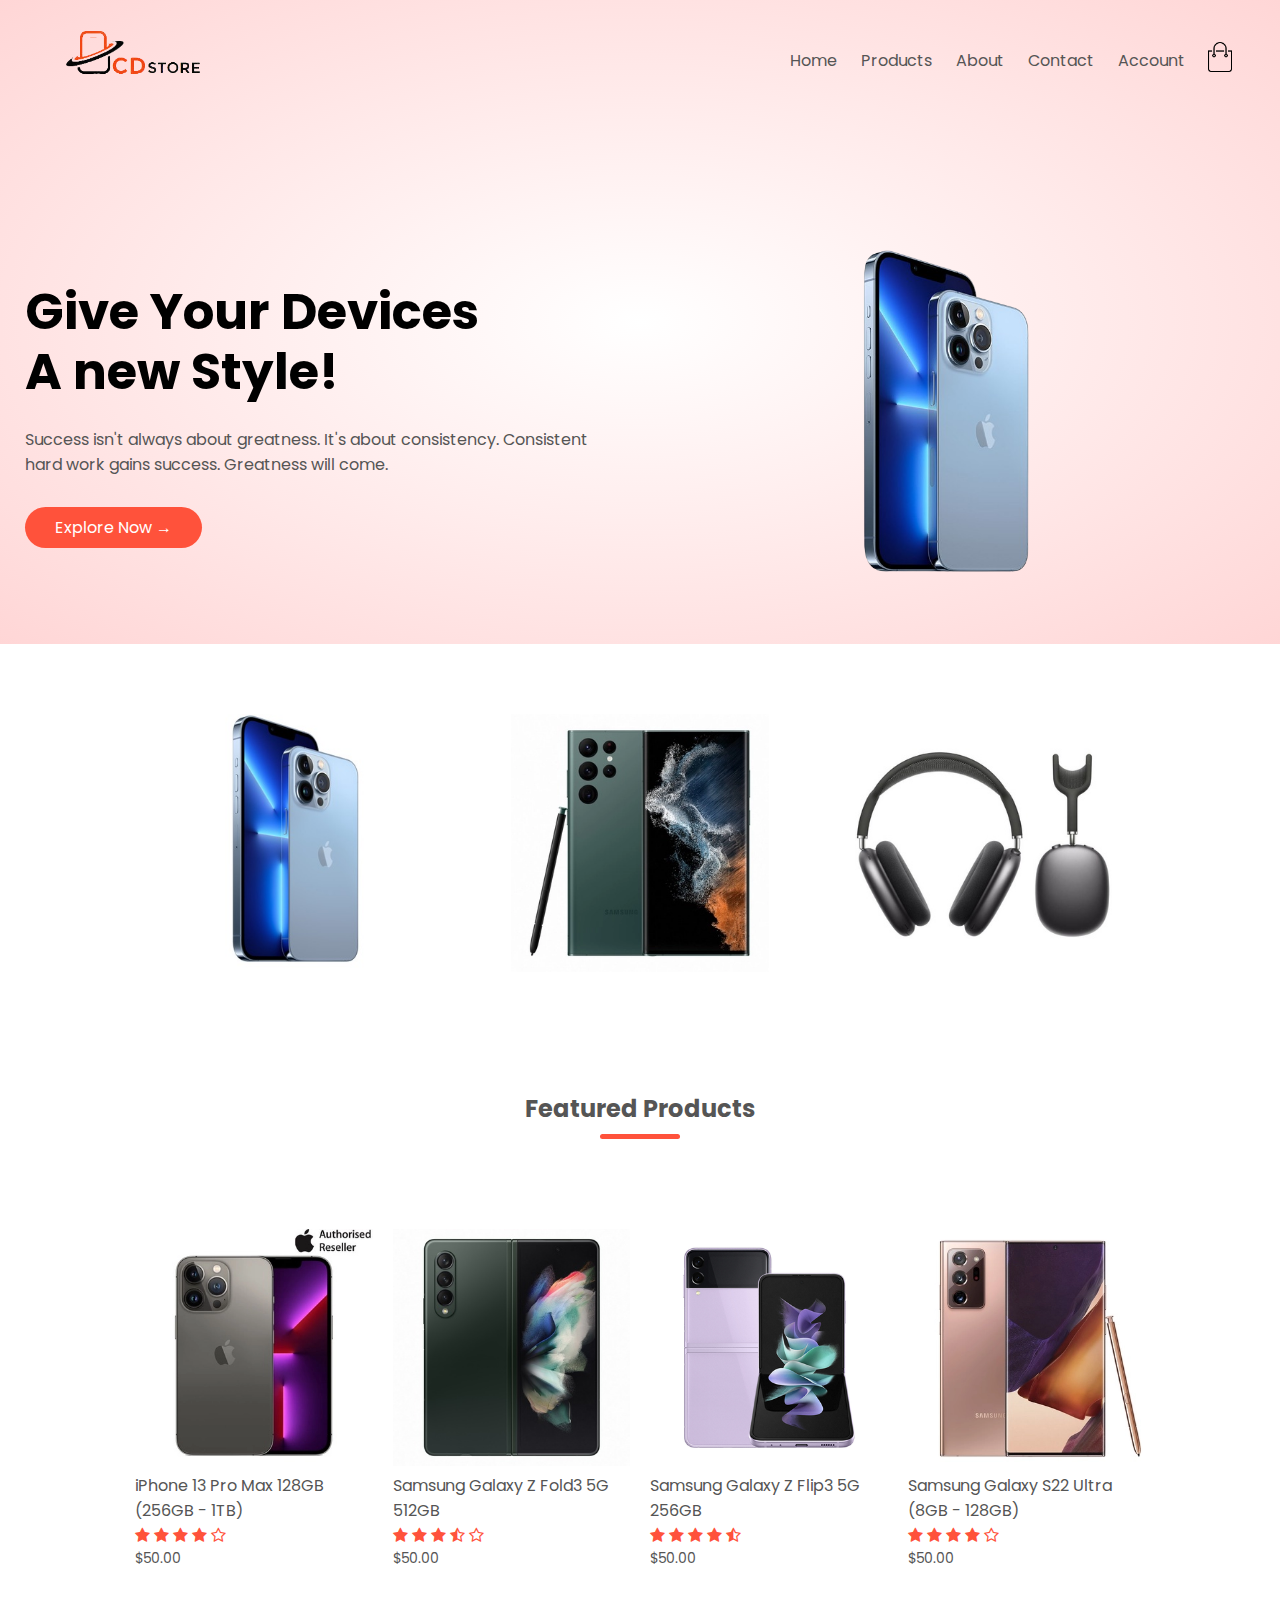
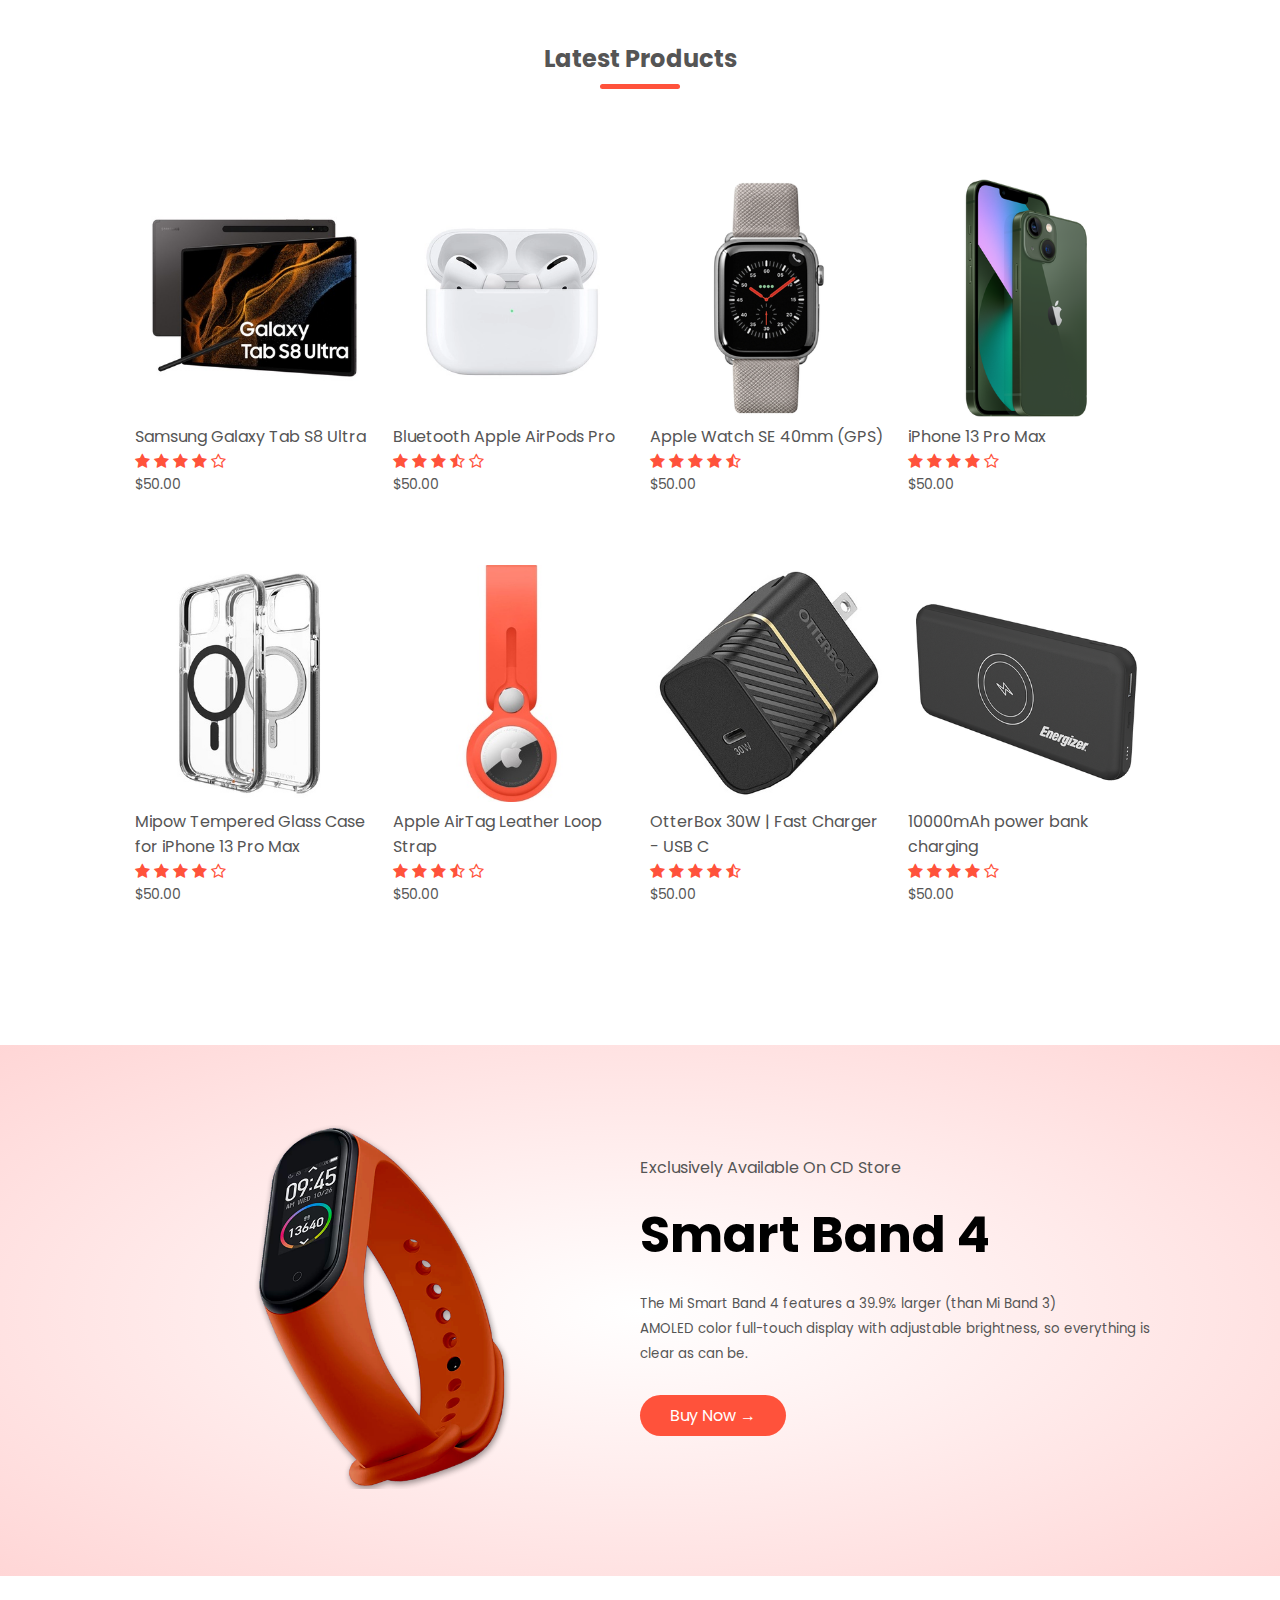
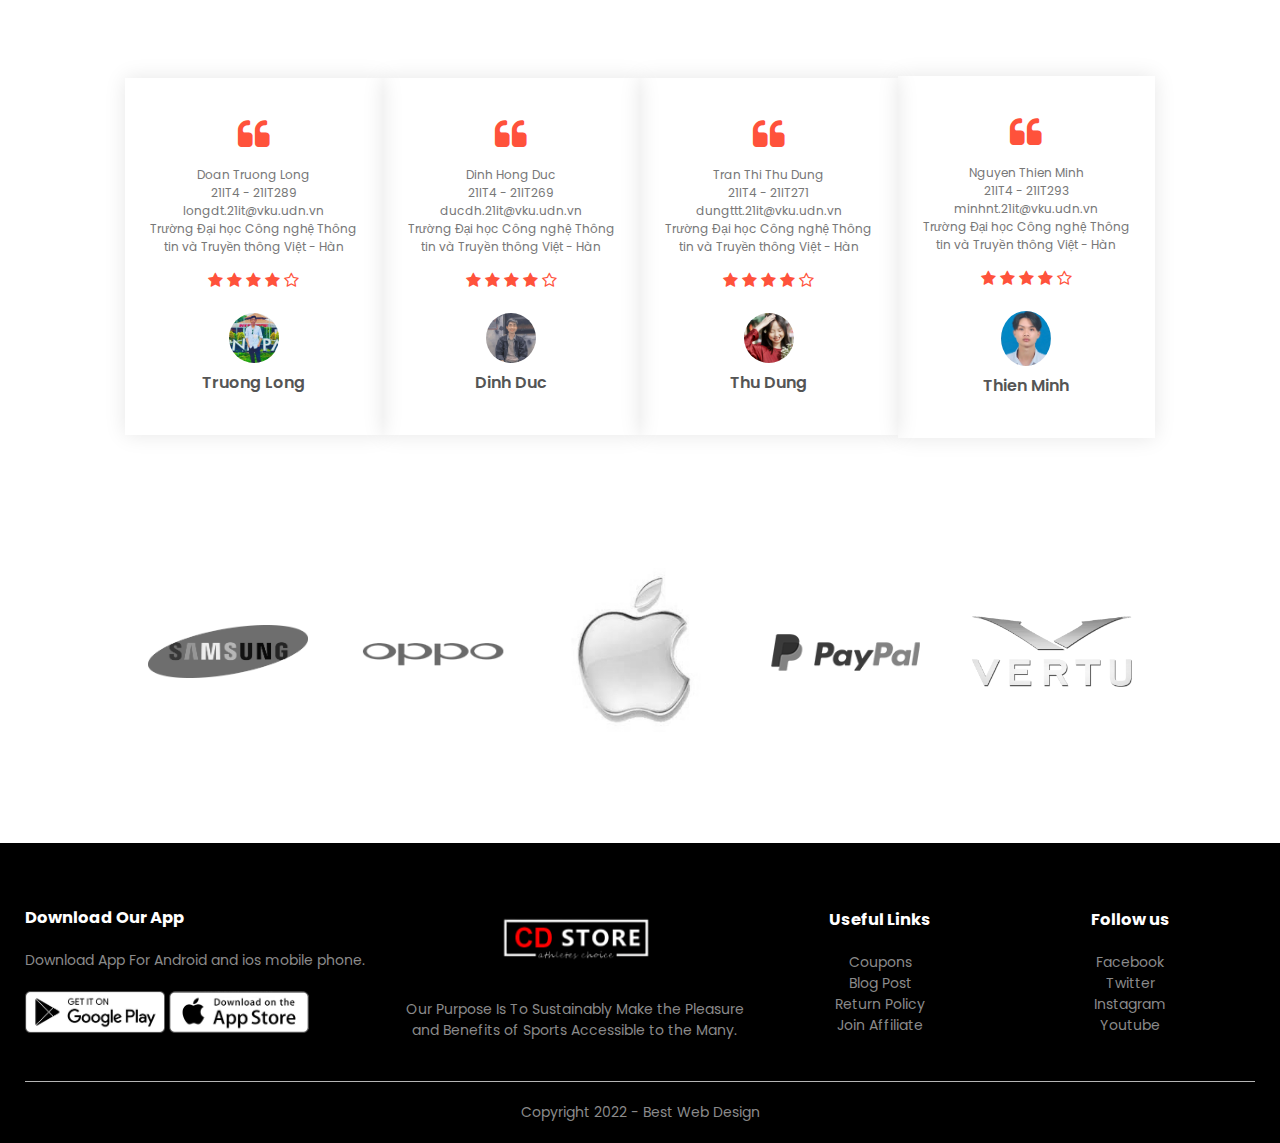
==== commit 9a1a4edf: "fsedf" ====
--- a/index.html
+++ b/index.html
@@ -5,7 +5,7 @@
     <meta http-equiv="X-UA-Compatible" content="IE=edge">
     <meta name="viewport" content="width=device-width, initial-scale=1.0">
     <link rel="stylesheet" href="style.css">
-    <title>DL Store</title>
+    <title>CD Store</title>
     <link rel="preconnect" href="https://fonts.googleapis.com">
     <link rel="preconnect" href="https://fonts.gstatic.com" crossorigin>
     <link href="https://fonts.googleapis.com/css2?family=Poppins:wght@300;400;500;600;700&display=swap" rel="stylesheet">
@@ -224,7 +224,7 @@
                     <img src="img/exclusive.png" class="offer-img">
                 </div>
                 <div class="col-2">
-                    <p>Exclusively Available On RedStore</p>
+                    <p>Exclusively Available On CD Store</p>
                     <h1>Smart Band 4</h1>
                     <small>The Mi Smart Band 4 features a 39.9% larger
                         (than Mi Band 3) <br> AMOLED color full-touch display with
